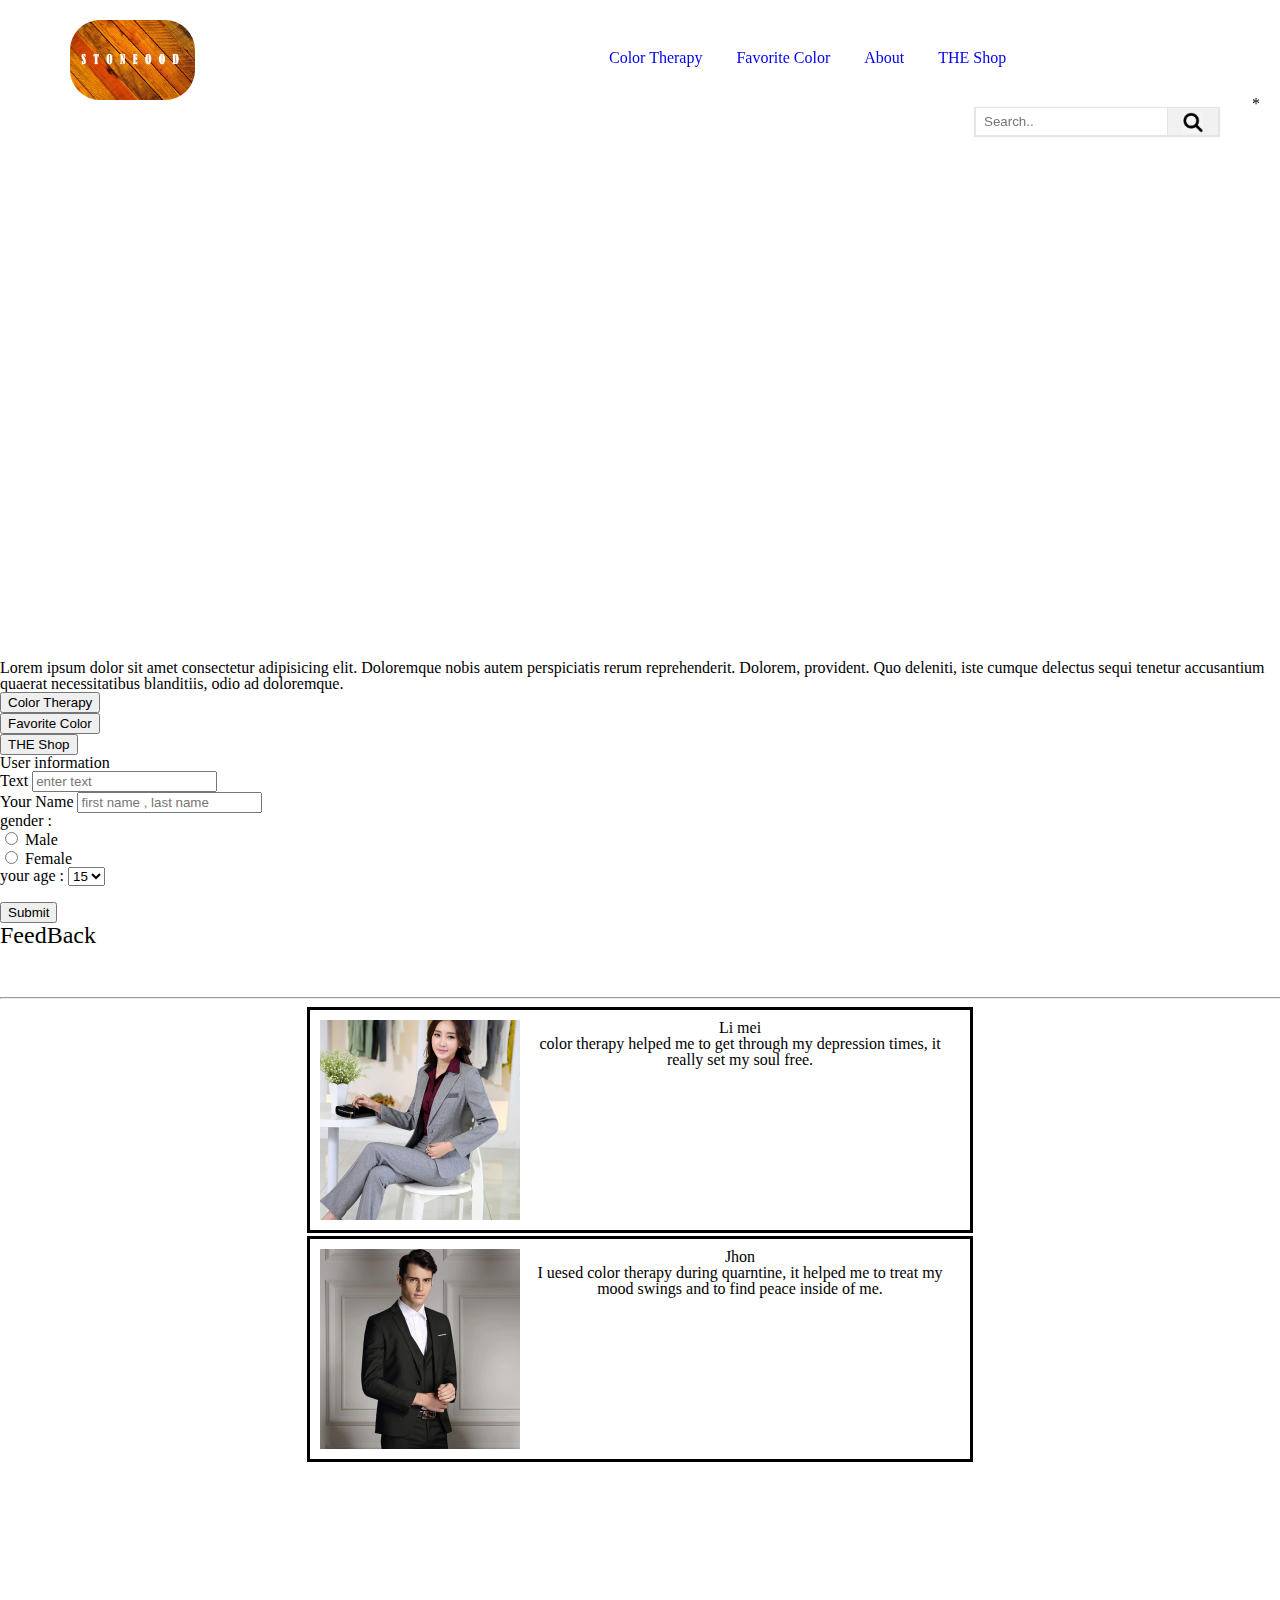
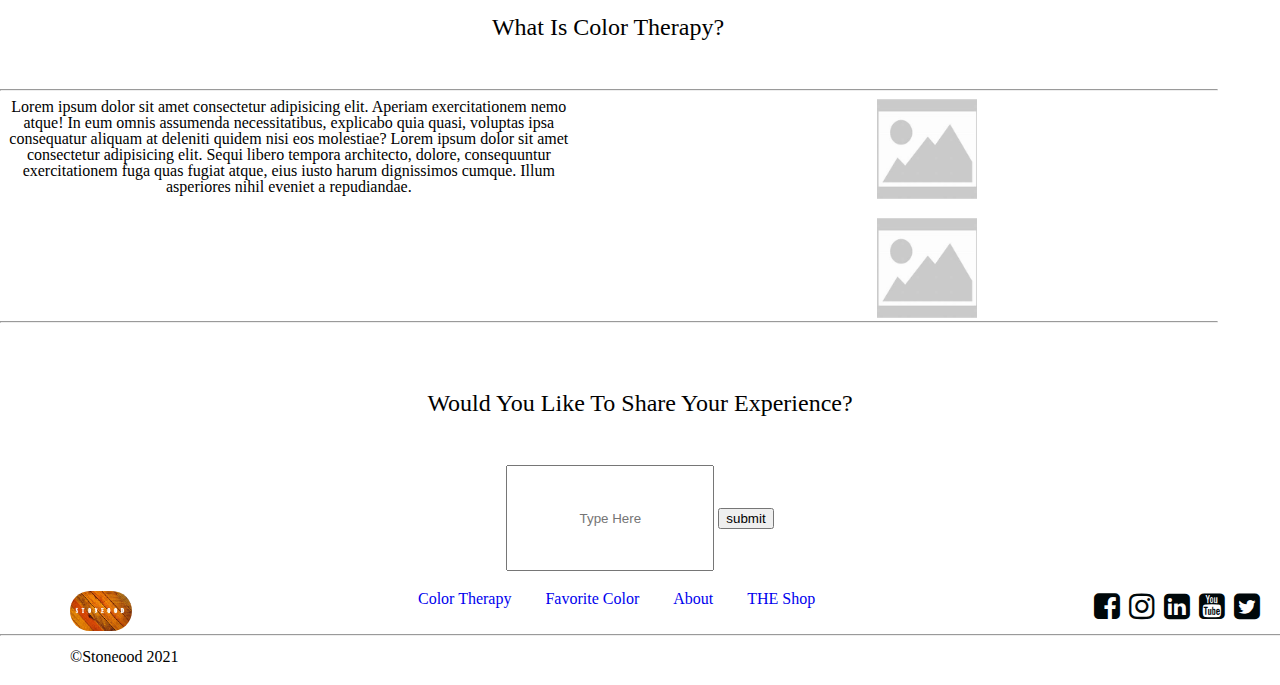
==== index.html @ ab60c081 "added feedback part" ====
<!DOCTYPE html>
<html lang="en">

<head>
<meta charset="UTF-8">
<meta http-equiv="X-UA-Compatible" content="IE=edge">
<meta name="viewport" content="width=device-width, initial-scale=1.0">
<title>Stoneood Home</title>
<link rel="stylesheet" href="./css/reset.css">
<link rel="stylesheet" href="./css/style.css">
<link rel="stylesheet" href="./css/index.css">
<link rel="stylesheet" href="https://cdnjs.cloudflare.com/ajax/libs/font-awesome/4.7.0/css/font-awesome.min.css">
</head>

<body>
<header>
<nav>
    <ul id="logo">
        <li><a href="./index.html"><img src="./img/logo.jpg" alt="logo" width="125" height="80"></a></li>
    </ul>
    <ul id="pages-links">
        <li><a href="./html/color-therapy.html">Color Therapy</a></li>
        <li><a href="./html/fav-color.html">Favorite Color</a></li>
        <li><a href="./html/about-us.html">About </a></li>
        <li><a href="./html/the-shop.html">THE Shop</a></li>
    </ul>
    <ul id="search-language">
        <li id='search-element'><i class="fa search icon"></i>
            <input id="search-text-input" type="text" name="search" placeholder="Search..">
            <div id='button-holder'>
                <img src='./img/searchvector.png' />
            </div>
        </li>
        <li id='language'>*</li>
    </ul>
</nav>
</header>
<main>
<section>
    <div class="banner-area">
        <h2>Primary Tagline for Your Blog</h2>
        <h4>Supporting Statement for the blog's main tagline</h4>
        <div> </div>
    </div>
</section>
<section>
    <p>Lorem ipsum dolor sit amet consectetur adipisicing elit. Doloremque nobis autem perspiciatis rerum
        reprehenderit. Dolorem, provident. Quo deleniti, iste cumque delectus sequi tenetur accusantium quaerat
        necessitatibus blanditiis, odio ad doloremque. </p>
</section>
<section id="your-journey">
    <section class="buttons">
        <form action="./html/color-therapy.html">
            <button type="submit" id="cButton"> Color Therapy</button>
        </form>
        <form action="./html/fav-color.html">
            <button type="submit" id="fButton">Favorite Color</button>
        </form>
        <form action="./html/the-shop.html">
            <button type="submit" id="sButton"> THE Shop</button>
        </form>
    </section>
    <section>
        <form id="myform" class="formy">
            <fieldset>
                <legend>User information </legend>
                <!-- user name -->
                <label for="text"> Text </label>
                <input type="text" id="thetext" name="textForm" placeholder="enter text"><br>

                <label for="Name"> Your Name </label>
                <input type="text" id="fName" name="firsName" placeholder="first name , last name">




                <section id="usergender">

                    <!-- user gender -->
                    <label for="gender">gender : </label> <br>


                    <input type="radio" id="male" name="gender" value="male">
                    <label for="male">Male</label><br>

                    <input type="radio" id="female" name="gender" value="female">
                    <label for="female">Female</label><br>

                </section>


                <section id="userage">
                    <!-- user age -->
                    <label for="age">your age :</label>
                    <select name="age" id="yourage">
                        <option value="15">15</option>
                        <option value="16">16</option>
                        <option value="17">17</option>
                        <option value="18">18</option>
                        <option value="19">19</option>
                        <option value="20">20</option>
                        <option value="21">21</option>
                        <option value="22">22</option>
                        <option value="23">23</option>
                        <option value="24">24</option>
                        <option value="25">25</option>
                        <option value="26">26</option>
                        <option value="27">27</option>
                        <option value="28">28</option>
                        <option value="29">29</option>
                        <option value="30">30</option>
                        <option value="31">31</option>
                        <option value="32">32</option>
                        <option value="33">33</option>
                        <option value="34">34</option>
                        <option value="35">35</option>
                        <option value="36">36</option>
                        <option value="37">37</option>
                        <option value="38">38</option>
                        <option value="39">39</option>
                        <option value="40">40</option>
                        <option value="41">41</option>
                        <option value="42">42</option>
                        <option value="43">43</option>
                        <option value="44">44</option>
                        <option value="45">45</option>
                        <option value="46">46</option>
                        <option value="47">47</option>
                        <option value="48">48</option>
                        <option value="49">49</option>
                        <option value="50">50</option>
                        <option value="51">51</option>
                        <option value="52">52</option>
                        <option value="53">53</option>
                        <option value="54">54</option>
                        <option value="55">55</option>
                        <option value="56">56</option>
                        <option value="57">57</option>
                        <option value="58">58</option>
                        <option value="59">59</option>
                        <option value="60">60</option>
                        <option value="61">61</option>
                        <option value="62">62</option>
                        <option value="63">63</option>
                        <option value="64">64</option>
                        <option value="65">65</option>
                        <option value="66">66</option>
                        <option value="67">67</option>
                        <option value="68">68</option>
                        <option value="69">69</option>
                        <option value="70">70</option>

                    </select>
                    <br><br>
                </section>

                <input type="submit" value="Submit">


            </fieldset>
        </form>
    </section>
</section>
<section id='last'>
<h1>FeedBack</h1>
<hr width="100%">
<section class="feeds">
    <section class="center">
        <img class="img2" src="./img/Fashion.jpg2_.jpg" alt="female" width="200" height="200">
        <h2>Li mei</h2>
        <p>
            color therapy helped me to get through my depression times, it really set my soul free.
        </p>
        <br>
    </section>
    <section class="center">
        <img class="img2"
            src="./img/2017-fashion-navy-blue-wedding-suits-gor-men-plus-size-custom-made-groom-mens-suit-dress.webp"
            alt="male" width="200" height="200">
        <h2>Jhon</h2>
        <p>
            I uesed color therapy during quarntine, it helped me to treat my mood swings and to find peace
            inside of
            me.
        </p>
    </section><br>
</section>
<section id="What-Is-Color-Therapy">
    <h1>What Is Color Therapy?</h1>
    <hr width="100%">
    <section id="text">
        <p>Lorem ipsum dolor sit amet consectetur adipisicing elit. Aperiam exercitationem nemo atque! In eum
            omnis
            assumenda necessitatibus, explicabo quia quasi, voluptas ipsa consequatur aliquam at deleniti quidem
            nisi eos molestiae?
            Lorem ipsum dolor sit amet consectetur adipisicing elit. Sequi libero tempora architecto, dolore,
            consequuntur exercitationem fuga quas fugiat atque, eius iusto harum dignissimos cumque. Illum
            asperiores nihil eveniet a repudiandae.</p>
    </section>

    <section id="photo">
        <div class="left"><img src="./img/OIP.jpg" width="100" height="100"></div><br>
        <div class="right"><img src="./img/OIP.jpg" width="100" height="100"></div>
    </section>
    <hr width="100%">
</section>
<section id="feedback-form">
    <h1>Would You Like To Share Your Experience?</h1>
    <form id="feedback">
        <input type="text" name="text" placeholder="Type Here">
        <input type="submit" name="submit" value="submit">
        
    </form>
</section>



</main>
<footer>
<div>
    <ul id="logo-footer">
        <li><a href="./index.html"><img src="./img/logo.jpg" alt="logo" width="62" height="40"></a></li>
    </ul>
    <ul id="pages-links-footer">
        <li><a href="./html/color-therapy.html">Color Therapy</a></li>
        <li><a href="./html/fav-color.html">Favorite Color</a></li>
        <li><a href="./html/about-us.html">About </a></li>
        <li><a href="./html/the-shop.html">THE Shop</a></li>
    </ul>
    <ul id="social-icons">
        <li><a href="https://fb.com/stoneood"><i class="fa fa-facebook-square"></i></a></li>
        <li><a href="https://www.instagram.com/stoneood"><i class="fa fa-instagram"></i></a></li>
        <li><a href="https://www.linkedin.com/company/stoneood"><i class="fa fa-linkedin-square"></i>
            </a></li>
        <li><a href="https://www.youtube.com/channel/UCM0S-xzhxRwSUyNmWPGtwzw"><i
                    class="fa fa-youtube-square"></i>
            </a>
        </li>
        <li><a href="https://twitter.com/stoneood"><i class="fa fa-twitter-square"></i>
            </a></li>

    </ul>
</div>
<hr width="100%">
<div>
    <ul id="copy-rights">
        <li>&copy;Stoneood 2021</li>
    </ul>
</div>
</section>
</footer>
<script src="./js/app.js"></script>
<script src="./js/index.js"></script>

</body>

</html>
---- css/style.css ----
header {
    position: fixed;
    width: 100%;
    padding-top: 20px;
    padding-bottom: 50px;
}

nav ul {
    display: inline-block;
}

#logo {
    float: left;
    padding-left: 70px;
}

#logo li a img {
    border-radius: 30px;
}

#pages-links {
    padding-top: 30px;
    padding-left: 30%;
}

#pages-links li {
    display: inline-block;
    padding-left: 30px;
}

#pages-links li a {
    text-decoration: none;
}
#search-text-input{
    border-top:thin solid  #e5e5e5;
    border-right:thin solid #e5e5e5;
    border-bottom:0;
    border-left:thin solid  #e5e5e5;
    box-shadow:0px 1px 1px 1px #e5e5e5;
    float:left;
    height:17px;
    margin:.8em 0 0 .5em; 
    outline:0;
    padding:.4em 0 .4em .6em; 
    width:183px; 
   
  }
  
  #button-holder{
    background-color:#f1f1f1;
    border-top:thin solid #e5e5e5;
    box-shadow:1px 1px 1px 1px #e5e5e5;
    cursor:pointer;
    float:left;
    height:27px;
    margin:11px 0 0 0;
    text-align:center;
    width:50px;
   
  }
  
  #button-holder img{
    margin:4px;
    width:20px; 
  }
#search-language {
    padding-top: 30px;
    float: right;
    padding-right: 20px;
}

#search-language li {
    display: inline-block;
    padding-left: 30px;
}

main {
    padding-top: 160px;
}

ul li a i:first-child {
    font-size: 30px; 
    color : rgb(0, 8, 10);
    /* text-shadow: 2px 2px 4px #000000; */
}

footer {
    /* position: fixed; */
    /* height: 90px; */
    /* bottom: 20px; */
    width: 100%;
    padding-top: 20px;
    padding-bottom: 20px;
}

footer div ul {
    display: inline-block;
}

#logo-footer {
    float: left;
    padding-left: 70px;
}

#logo-footer li a img {
    border-radius: 30px;
    /* padding-top: 5px; */
}

#pages-links-footer {
    padding-bottom: 5px;
    padding-left: 20%;
}

#pages-links-footer li {
    display: inline-block;
    padding-left: 30px;
}

#pages-links-footer li a {
    text-decoration: none;
}

#social-icons {
    padding-bottom: 10px;
    float: right;
    padding-right: 20px;
}

#social-icons li {
    display: inline-block;
    padding-left: 5px;
}

#copy-rights {
    float: left;
    padding-left: 70px;
    padding-top: 5px;
    padding-bottom: 20px;
}
---- css/index.css ----
.banner-area {
width: 100%;
height: 500px;
/* position: fixed; */
/* top: 100px; */
position: relative;
background-image: url(https://i.postimg.cc/T3B3WFcv/2.jpg);
-webkit-background-size: cover;
background-size: cover;
background-position: center center;

}
.banner-area h2 {
text-align: center;
padding-top: 8%;
font-size: 70px;
font-family: poppins;
text-transform: uppercase;
color: #fff;
}
.banner-area h4 {
text-align: center;
padding-top: 8%;
font-size: 30px;
font-family: poppins;
text-transform: uppercase;
color: #fff;
}

.banner-area div {
position: absolute;
bottom: 8px;
right: 16px;
text-align: center;
padding-top: 8%;
font-size: 30px;
font-family: poppins;
text-transform: uppercase;
color: #fff;

}
.banner-area div li{
text-decoration: none;
display: inline-block;
}
#last h1{
font-size: x-large;
margin-bottom: 50px;
}
input:first-child{
width: 200px;
height: 100px;
text-align:center;
}
#What-Is-Color-Therapy{
width: 95%;
text-align: center;
padding-bottom: 40px;

}
#text{
float: left;
width: 47.5%;
}
#photo{
width: 47.5%;
float: right;
}
#feedback-form{
padding-top: 20px;
text-align: center;
}
#feedback{
text-align: center;
}
.img2{
float: left;

}
.center {
display: inline-block;
overflow: auto;
margin: auto;
width: 50%;
border: 3px solid black;
padding: 10px;
}
.feeds{
margin-bottom: 150px;
text-align: center;
border: black;
}
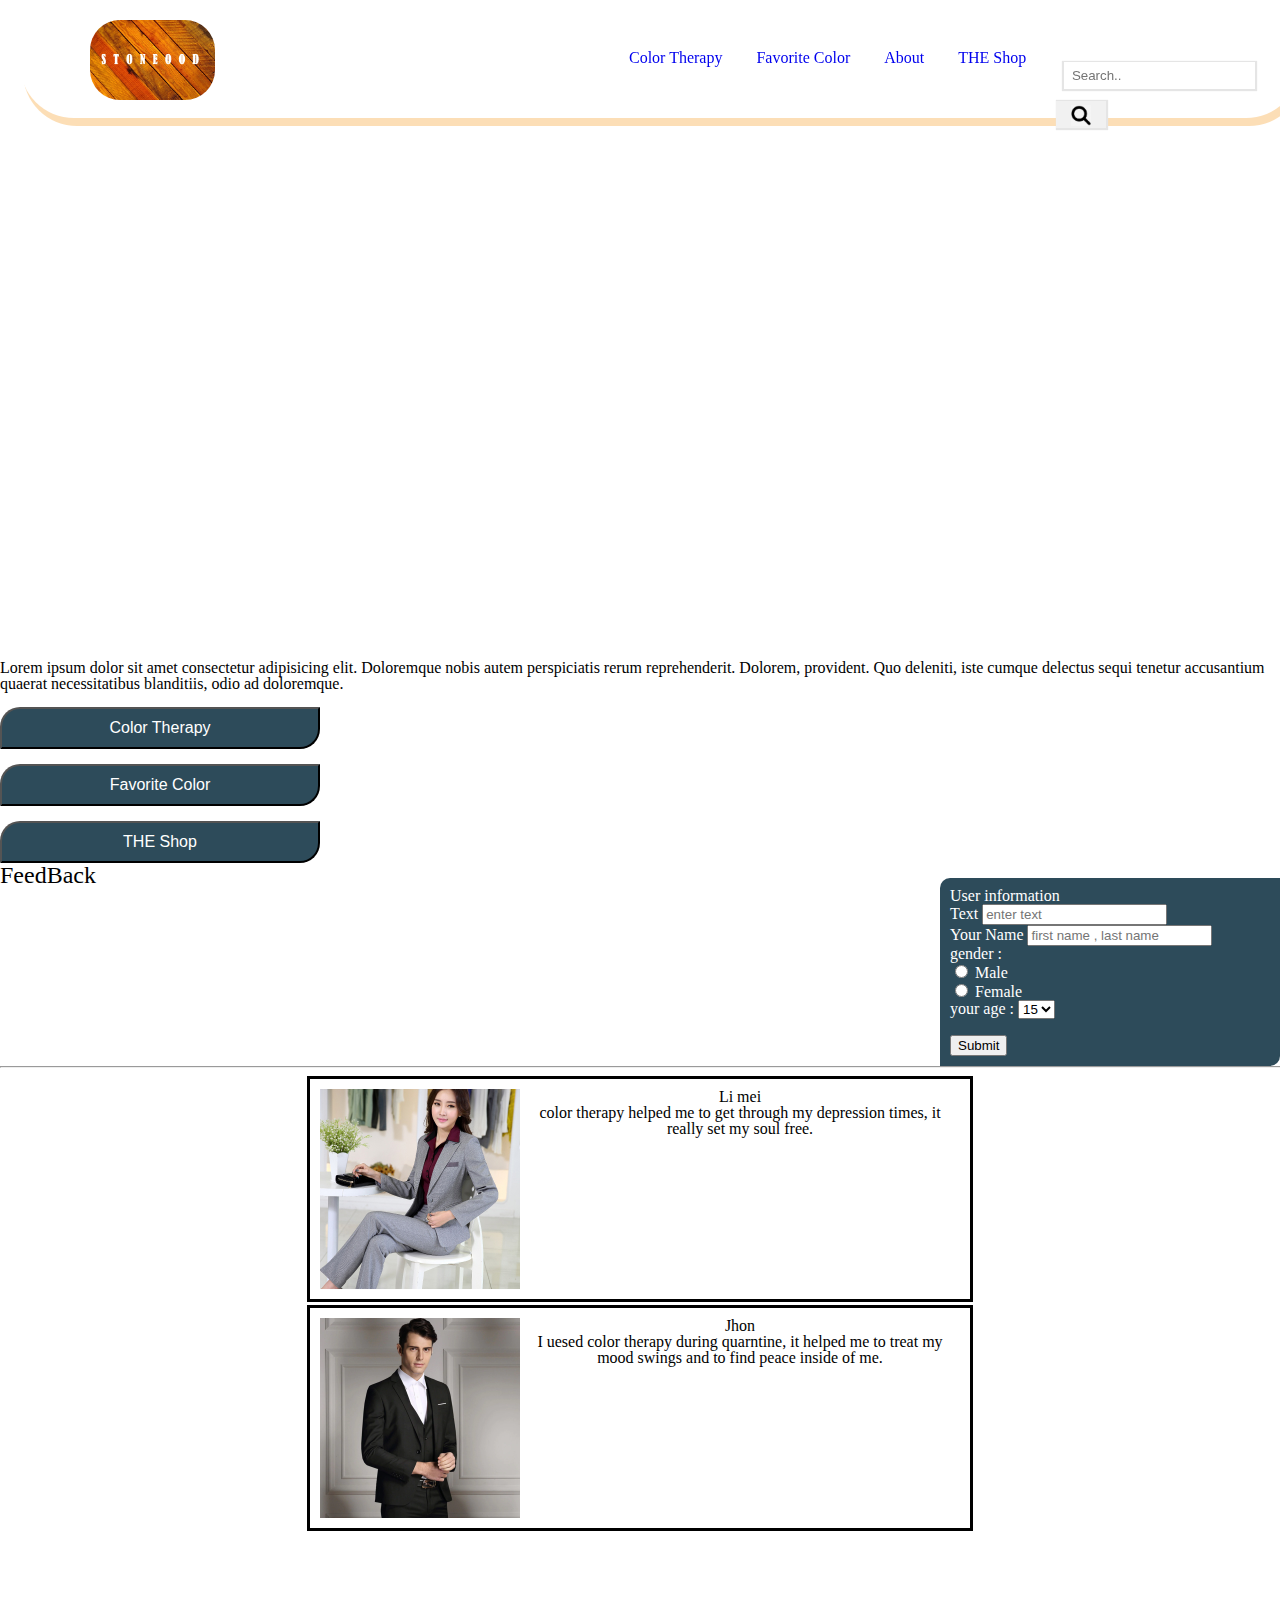
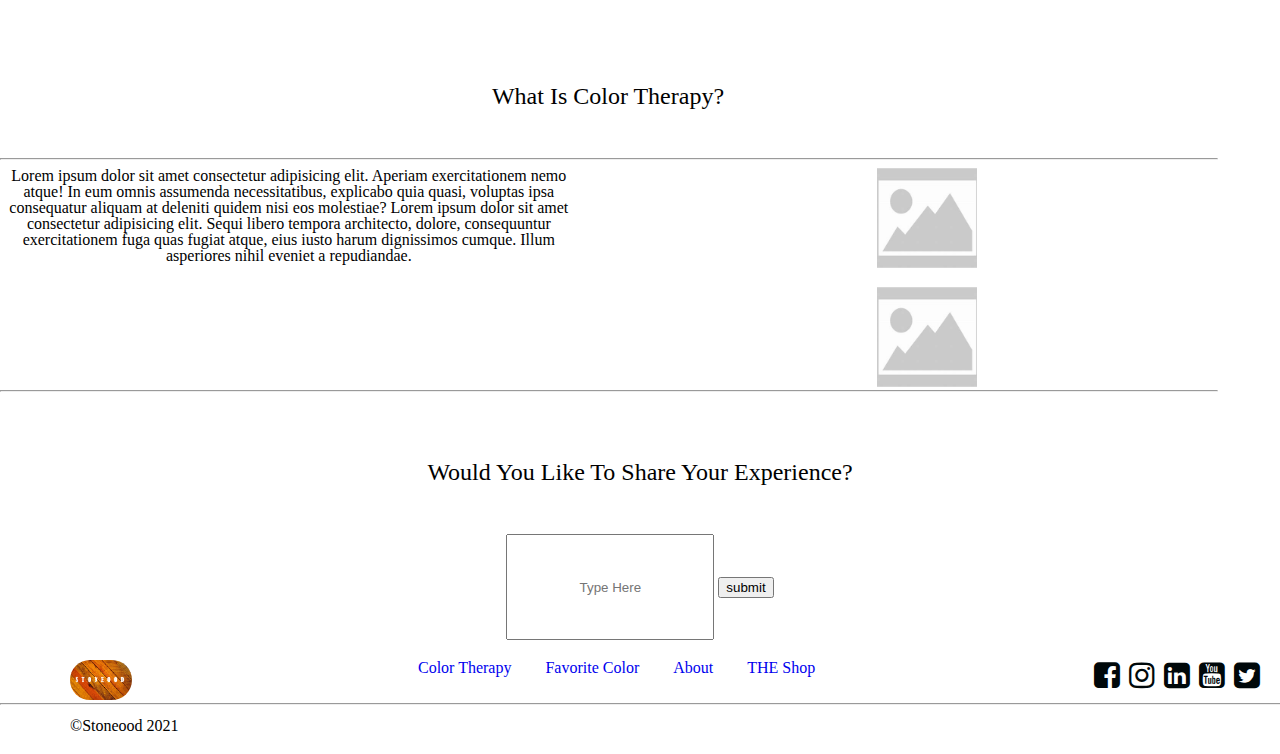
==== commit 5f49fc27: "styling 1" ====
--- a/index.html
+++ b/index.html
@@ -31,7 +31,7 @@
                 <img src='./img/searchvector.png' />
             </div>
         </li>
-        <li id='language'>*</li>
+        <li id='language'></li>
     </ul>
 </nav>
 </header>
--- a/css/style.css
+++ b/css/style.css
@@ -1,8 +1,15 @@
 header {
     position: fixed;
     width: 100%;
-    padding-top: 20px;
-    padding-bottom: 50px;
+    padding-top: 10px;
+    padding-bottom: 15px;
+    background-color: white;
+    margin-top: 10px;
+    margin-left: 20px;
+    margin-right: 20px;
+    border-radius: 70px;
+    z-index: 1000;
+    box-shadow: rgba(248, 176, 81, 0.418)  3px 8px  ;
 }
 
 nav ul {
@@ -67,6 +74,9 @@
     padding-top: 30px;
     float: right;
     padding-right: 20px;
+    z-index: 2000;
+    position: absolute;
+
 }
 
 #search-language li {
--- a/css/index.css
+++ b/css/index.css
@@ -91,3 +91,68 @@
 text-align: center;
 border: black;
 }
+
+
+/* form css */
+
+#header-journey{
+    text-align: center;
+  }
+  button{
+    border-radius: 20px 0px 20px 0px;
+     text-align: center;
+    width: 25%;
+      padding: 10px;
+      font-size: 16px;
+      margin-top:15px;
+   
+     color:white;
+     background-color:#2d4b5a;
+       transition: all 0.5s;
+    cursor: pointer;
+  }
+  
+  .button span {
+    cursor: pointer;
+    display: inline-block;
+    position: relative;
+    transition: 0.5s;
+  }
+  
+  .button span:after {
+    content: '\00bb';
+    position: absolute;
+    opacity: 0;
+    top: 0;
+    right: -20px;
+    transition: 0.5s;
+  }
+  
+  .button:hover span {
+    padding-right: 25px;
+  }
+  
+  .button:hover span:after {
+    opacity: 1;
+    right: 0;
+  }
+  form{
+    border-radius: 15px 0 15px 0;
+    
+  }
+
+  #myform{
+     border-radius:10px 0px 10px 0px;
+    
+     width: 25%;
+         padding: 10px;
+     float: right;
+     font-size: 16px;
+     margin-top:15px;
+      color:white;
+    background-color:#2d4b5a;
+    transition: all 0.5s;
+    cursor: pointer;
+
+  }
+  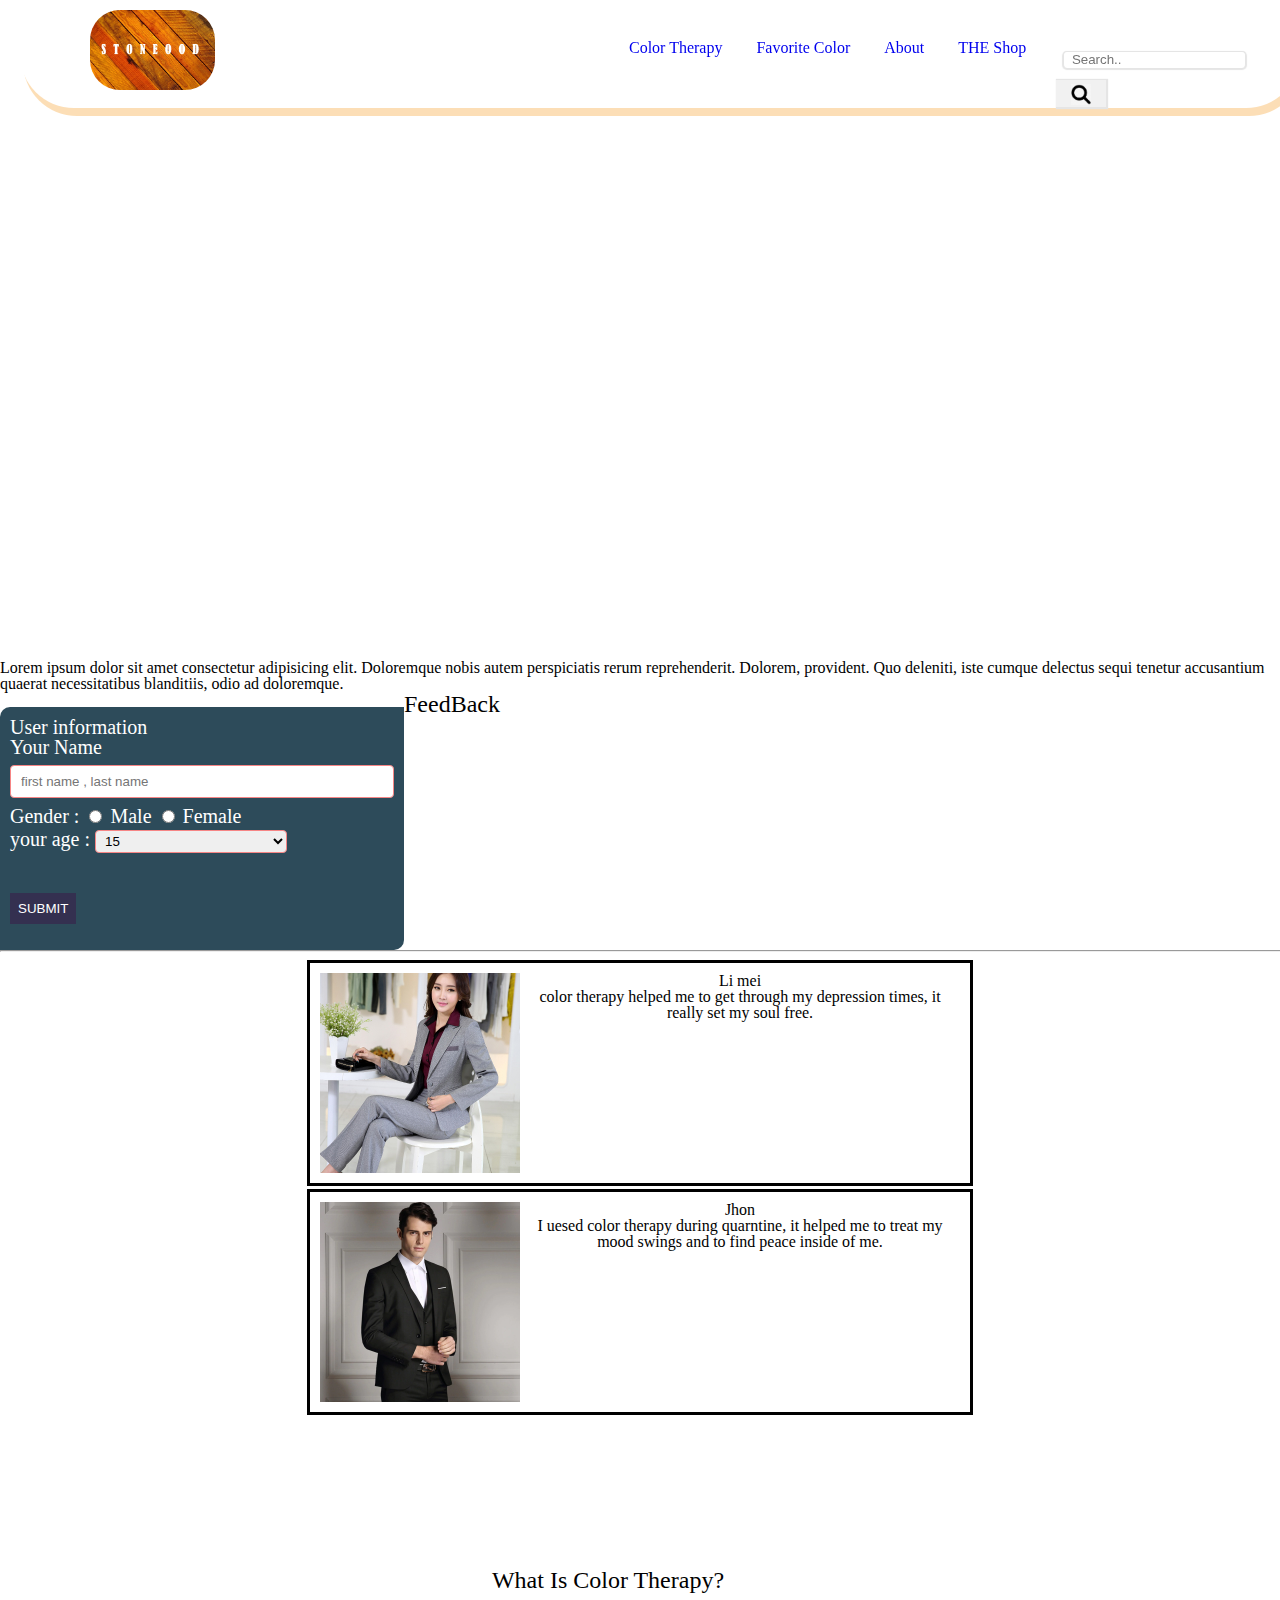
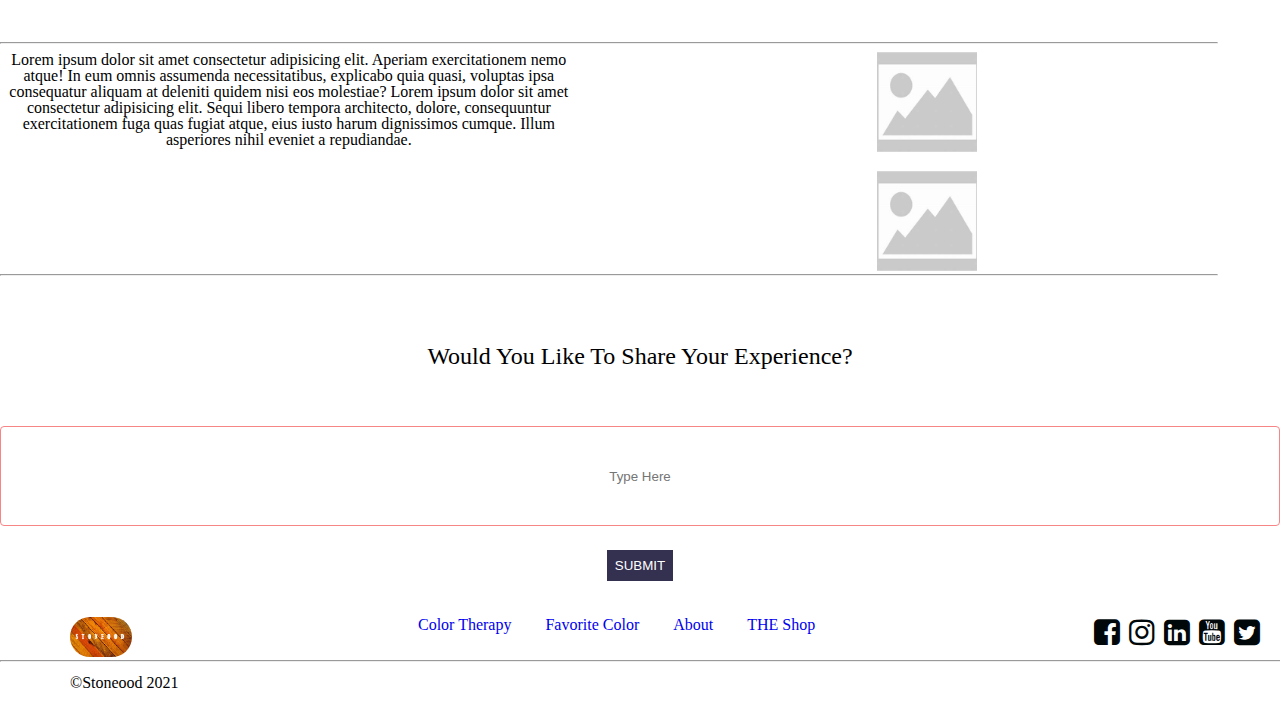
==== commit 6091e1aa: "added img and some style" ====
--- a/index.html
+++ b/index.html
@@ -2,53 +2,53 @@
 <html lang="en">
 
 <head>
-<meta charset="UTF-8">
-<meta http-equiv="X-UA-Compatible" content="IE=edge">
-<meta name="viewport" content="width=device-width, initial-scale=1.0">
-<title>Stoneood Home</title>
-<link rel="stylesheet" href="./css/reset.css">
-<link rel="stylesheet" href="./css/style.css">
-<link rel="stylesheet" href="./css/index.css">
-<link rel="stylesheet" href="https://cdnjs.cloudflare.com/ajax/libs/font-awesome/4.7.0/css/font-awesome.min.css">
+    <meta charset="UTF-8">
+    <meta http-equiv="X-UA-Compatible" content="IE=edge">
+    <meta name="viewport" content="width=device-width, initial-scale=1.0">
+    <title>Stoneood Home</title>
+    <link rel="stylesheet" href="./css/reset.css">
+    <link rel="stylesheet" href="./css/style.css">
+    <link rel="stylesheet" href="./css/index.css">
+    <link rel="stylesheet" href="https://cdnjs.cloudflare.com/ajax/libs/font-awesome/4.7.0/css/font-awesome.min.css">
 </head>
 
 <body>
-<header>
-<nav>
-    <ul id="logo">
-        <li><a href="./index.html"><img src="./img/logo.jpg" alt="logo" width="125" height="80"></a></li>
-    </ul>
-    <ul id="pages-links">
-        <li><a href="./html/color-therapy.html">Color Therapy</a></li>
-        <li><a href="./html/fav-color.html">Favorite Color</a></li>
-        <li><a href="./html/about-us.html">About </a></li>
-        <li><a href="./html/the-shop.html">THE Shop</a></li>
-    </ul>
-    <ul id="search-language">
-        <li id='search-element'><i class="fa search icon"></i>
-            <input id="search-text-input" type="text" name="search" placeholder="Search..">
-            <div id='button-holder'>
-                <img src='./img/searchvector.png' />
+    <header>
+        <nav>
+            <ul id="logo">
+                <li><a href="./index.html"><img src="./img/logo.jpg" alt="logo" width="125" height="80"></a></li>
+            </ul>
+            <ul id="pages-links">
+                <li><a href="./html/color-therapy.html">Color Therapy</a></li>
+                <li><a href="./html/fav-color.html">Favorite Color</a></li>
+                <li><a href="./html/about-us.html">About </a></li>
+                <li><a href="./html/the-shop.html">THE Shop</a></li>
+            </ul>
+            <ul id="search-language">
+                <li id='search-element'><i class="fa search icon"></i>
+                    <input id="search-text-input" type="text" name="search" placeholder="Search..">
+                    <div id='button-holder'>
+                        <img src='./img/searchvector.png' />
+                    </div>
+                </li>
+                <li id='language'></li>
+            </ul>
+        </nav>
+    </header>
+    <main>
+        <section>
+            <div class="banner-area">
+                <h2>Primary Tagline for Your Blog</h2>
+                <h4>Supporting Statement for the blog's main tagline</h4>
+                <div> </div>
             </div>
-        </li>
-        <li id='language'></li>
-    </ul>
-</nav>
-</header>
-<main>
-<section>
-    <div class="banner-area">
-        <h2>Primary Tagline for Your Blog</h2>
-        <h4>Supporting Statement for the blog's main tagline</h4>
-        <div> </div>
-    </div>
-</section>
-<section>
-    <p>Lorem ipsum dolor sit amet consectetur adipisicing elit. Doloremque nobis autem perspiciatis rerum
-        reprehenderit. Dolorem, provident. Quo deleniti, iste cumque delectus sequi tenetur accusantium quaerat
-        necessitatibus blanditiis, odio ad doloremque. </p>
-</section>
-<section id="your-journey">
+        </section>
+        <section>
+            <p>Lorem ipsum dolor sit amet consectetur adipisicing elit. Doloremque nobis autem perspiciatis rerum
+                reprehenderit. Dolorem, provident. Quo deleniti, iste cumque delectus sequi tenetur accusantium quaerat
+                necessitatibus blanditiis, odio ad doloremque. </p>
+        </section>
+        <!-- <section id="your-journey">
     <section class="buttons">
         <form action="./html/color-therapy.html">
             <button type="submit" id="cButton"> Color Therapy</button>
@@ -59,198 +59,202 @@
         <form action="./html/the-shop.html">
             <button type="submit" id="sButton"> THE Shop</button>
         </form>
-    </section>
-    <section>
-        <form id="myform" class="formy">
-            <fieldset>
-                <legend>User information </legend>
-                <!-- user name -->
-                <label for="text"> Text </label>
-                <input type="text" id="thetext" name="textForm" placeholder="enter text"><br>
-
-                <label for="Name"> Your Name </label>
-                <input type="text" id="fName" name="firsName" placeholder="first name , last name">
-
-
-
-
-                <section id="usergender">
-
-                    <!-- user gender -->
-                    <label for="gender">gender : </label> <br>
-
-
-                    <input type="radio" id="male" name="gender" value="male">
-                    <label for="male">Male</label><br>
-
-                    <input type="radio" id="female" name="gender" value="female">
-                    <label for="female">Female</label><br>
-
+    </section> -->
+        <section>
+            <form id="myform" class="formy">
+                <fieldset>
+                    <legend>User information </legend>
+                    <!-- user name -->
+                    <!-- <label for="text"> Text </label> -->
+                    <!-- <input type="text" id="thetext" name="textForm" placeholder="enter text"><br> -->
+
+                    <label for="Name"> Your Name </label>
+                    <input type="text" id="fName" name="firsName" placeholder="first name , last name">
+
+
+
+
+                    <section id="usergender">
+
+                        <!-- user gender -->
+                        <label for="gender">Gender : </label>
+
+
+                        <input type="radio" id="male" name="gender" value="male">
+                        <label for="male">Male</label>
+
+                        <input type="radio" id="female" name="gender" value="female">
+                        <label for="female">Female</label><br>
+
+                    </section>
+
+
+                    <section id="userage">
+                        <!-- user age -->
+                        <label for="age">your age :</label>
+                        <select name="age" id="yourage">
+                            <option value="15">15</option>
+                            <option value="16">16</option>
+                            <option value="17">17</option>
+                            <option value="18">18</option>
+                            <option value="19">19</option>
+                            <option value="20">20</option>
+                            <option value="21">21</option>
+                            <option value="22">22</option>
+                            <option value="23">23</option>
+                            <option value="24">24</option>
+                            <option value="25">25</option>
+                            <option value="26">26</option>
+                            <option value="27">27</option>
+                            <option value="28">28</option>
+                            <option value="29">29</option>
+                            <option value="30">30</option>
+                            <option value="31">31</option>
+                            <option value="32">32</option>
+                            <option value="33">33</option>
+                            <option value="34">34</option>
+                            <option value="35">35</option>
+                            <option value="36">36</option>
+                            <option value="37">37</option>
+                            <option value="38">38</option>
+                            <option value="39">39</option>
+                            <option value="40">40</option>
+                            <option value="41">41</option>
+                            <option value="42">42</option>
+                            <option value="43">43</option>
+                            <option value="44">44</option>
+                            <option value="45">45</option>
+                            <option value="46">46</option>
+                            <option value="47">47</option>
+                            <option value="48">48</option>
+                            <option value="49">49</option>
+                            <option value="50">50</option>
+                            <option value="51">51</option>
+                            <option value="52">52</option>
+                            <option value="53">53</option>
+                            <option value="54">54</option>
+                            <option value="55">55</option>
+                            <option value="56">56</option>
+                            <option value="57">57</option>
+                            <option value="58">58</option>
+                            <option value="59">59</option>
+                            <option value="60">60</option>
+                            <option value="61">61</option>
+                            <option value="62">62</option>
+                            <option value="63">63</option>
+                            <option value="64">64</option>
+                            <option value="65">65</option>
+                            <option value="66">66</option>
+                            <option value="67">67</option>
+                            <option value="68">68</option>
+                            <option value="69">69</option>
+                            <option value="70">70</option>
+
+                        </select>
+                        <br><br>
+                    </section>
+
+                    <input type="submit" value="Submit">
+
+
+                </fieldset>
+            </form>
+        </section>
+
+         </section> 
+        <section id='last'>
+            <h1>FeedBack</h1>
+            <hr width="100%">
+            <section class="feeds">
+                <section class="center">
+                    <img class="img2" src="./img/Fashion.jpg2_.jpg" alt="female" width="200" height="200">
+                    <h2>Li mei</h2>
+                    <p>
+                        color therapy helped me to get through my depression times, it really set my soul free.
+                    </p>
+                    <br>
                 </section>
-
-
-                <section id="userage">
-                    <!-- user age -->
-                    <label for="age">your age :</label>
-                    <select name="age" id="yourage">
-                        <option value="15">15</option>
-                        <option value="16">16</option>
-                        <option value="17">17</option>
-                        <option value="18">18</option>
-                        <option value="19">19</option>
-                        <option value="20">20</option>
-                        <option value="21">21</option>
-                        <option value="22">22</option>
-                        <option value="23">23</option>
-                        <option value="24">24</option>
-                        <option value="25">25</option>
-                        <option value="26">26</option>
-                        <option value="27">27</option>
-                        <option value="28">28</option>
-                        <option value="29">29</option>
-                        <option value="30">30</option>
-                        <option value="31">31</option>
-                        <option value="32">32</option>
-                        <option value="33">33</option>
-                        <option value="34">34</option>
-                        <option value="35">35</option>
-                        <option value="36">36</option>
-                        <option value="37">37</option>
-                        <option value="38">38</option>
-                        <option value="39">39</option>
-                        <option value="40">40</option>
-                        <option value="41">41</option>
-                        <option value="42">42</option>
-                        <option value="43">43</option>
-                        <option value="44">44</option>
-                        <option value="45">45</option>
-                        <option value="46">46</option>
-                        <option value="47">47</option>
-                        <option value="48">48</option>
-                        <option value="49">49</option>
-                        <option value="50">50</option>
-                        <option value="51">51</option>
-                        <option value="52">52</option>
-                        <option value="53">53</option>
-                        <option value="54">54</option>
-                        <option value="55">55</option>
-                        <option value="56">56</option>
-                        <option value="57">57</option>
-                        <option value="58">58</option>
-                        <option value="59">59</option>
-                        <option value="60">60</option>
-                        <option value="61">61</option>
-                        <option value="62">62</option>
-                        <option value="63">63</option>
-                        <option value="64">64</option>
-                        <option value="65">65</option>
-                        <option value="66">66</option>
-                        <option value="67">67</option>
-                        <option value="68">68</option>
-                        <option value="69">69</option>
-                        <option value="70">70</option>
-
-                    </select>
-                    <br><br>
+                <section class="center">
+                    <img class="img2"
+                        src="./img/2017-fashion-navy-blue-wedding-suits-gor-men-plus-size-custom-made-groom-mens-suit-dress.webp"
+                        alt="male" width="200" height="200">
+                    <h2>Jhon</h2>
+                    <p>
+                        I uesed color therapy during quarntine, it helped me to treat my mood swings and to find peace
+                        inside of
+                        me.
+                    </p>
+                </section><br>
+            </section>
+            <section id="What-Is-Color-Therapy">
+                <h1>What Is Color Therapy?</h1>
+                <hr width="100%">
+                <section id="text">
+                    <p>Lorem ipsum dolor sit amet consectetur adipisicing elit. Aperiam exercitationem nemo atque! In
+                        eum
+                        omnis
+                        assumenda necessitatibus, explicabo quia quasi, voluptas ipsa consequatur aliquam at deleniti
+                        quidem
+                        nisi eos molestiae?
+                        Lorem ipsum dolor sit amet consectetur adipisicing elit. Sequi libero tempora architecto,
+                        dolore,
+                        consequuntur exercitationem fuga quas fugiat atque, eius iusto harum dignissimos cumque. Illum
+                        asperiores nihil eveniet a repudiandae.</p>
                 </section>
 
-                <input type="submit" value="Submit">
-
-
-            </fieldset>
-        </form>
-    </section>
-</section>
-<section id='last'>
-<h1>FeedBack</h1>
-<hr width="100%">
-<section class="feeds">
-    <section class="center">
-        <img class="img2" src="./img/Fashion.jpg2_.jpg" alt="female" width="200" height="200">
-        <h2>Li mei</h2>
-        <p>
-            color therapy helped me to get through my depression times, it really set my soul free.
-        </p>
-        <br>
-    </section>
-    <section class="center">
-        <img class="img2"
-            src="./img/2017-fashion-navy-blue-wedding-suits-gor-men-plus-size-custom-made-groom-mens-suit-dress.webp"
-            alt="male" width="200" height="200">
-        <h2>Jhon</h2>
-        <p>
-            I uesed color therapy during quarntine, it helped me to treat my mood swings and to find peace
-            inside of
-            me.
-        </p>
-    </section><br>
-</section>
-<section id="What-Is-Color-Therapy">
-    <h1>What Is Color Therapy?</h1>
-    <hr width="100%">
-    <section id="text">
-        <p>Lorem ipsum dolor sit amet consectetur adipisicing elit. Aperiam exercitationem nemo atque! In eum
-            omnis
-            assumenda necessitatibus, explicabo quia quasi, voluptas ipsa consequatur aliquam at deleniti quidem
-            nisi eos molestiae?
-            Lorem ipsum dolor sit amet consectetur adipisicing elit. Sequi libero tempora architecto, dolore,
-            consequuntur exercitationem fuga quas fugiat atque, eius iusto harum dignissimos cumque. Illum
-            asperiores nihil eveniet a repudiandae.</p>
-    </section>
-
-    <section id="photo">
-        <div class="left"><img src="./img/OIP.jpg" width="100" height="100"></div><br>
-        <div class="right"><img src="./img/OIP.jpg" width="100" height="100"></div>
-    </section>
-    <hr width="100%">
-</section>
-<section id="feedback-form">
-    <h1>Would You Like To Share Your Experience?</h1>
-    <form id="feedback">
-        <input type="text" name="text" placeholder="Type Here">
-        <input type="submit" name="submit" value="submit">
-        
-    </form>
-</section>
-
-
-
-</main>
-<footer>
-<div>
-    <ul id="logo-footer">
-        <li><a href="./index.html"><img src="./img/logo.jpg" alt="logo" width="62" height="40"></a></li>
-    </ul>
-    <ul id="pages-links-footer">
-        <li><a href="./html/color-therapy.html">Color Therapy</a></li>
-        <li><a href="./html/fav-color.html">Favorite Color</a></li>
-        <li><a href="./html/about-us.html">About </a></li>
-        <li><a href="./html/the-shop.html">THE Shop</a></li>
-    </ul>
-    <ul id="social-icons">
-        <li><a href="https://fb.com/stoneood"><i class="fa fa-facebook-square"></i></a></li>
-        <li><a href="https://www.instagram.com/stoneood"><i class="fa fa-instagram"></i></a></li>
-        <li><a href="https://www.linkedin.com/company/stoneood"><i class="fa fa-linkedin-square"></i>
-            </a></li>
-        <li><a href="https://www.youtube.com/channel/UCM0S-xzhxRwSUyNmWPGtwzw"><i
-                    class="fa fa-youtube-square"></i>
-            </a>
-        </li>
-        <li><a href="https://twitter.com/stoneood"><i class="fa fa-twitter-square"></i>
-            </a></li>
-
-    </ul>
-</div>
-<hr width="100%">
-<div>
-    <ul id="copy-rights">
-        <li>&copy;Stoneood 2021</li>
-    </ul>
-</div>
-</section>
-</footer>
-<script src="./js/app.js"></script>
-<script src="./js/index.js"></script>
+                <section id="photo">
+                    <div class="left"><img src="./img/OIP.jpg" width="100" height="100"></div><br>
+                    <div class="right"><img src="./img/OIP.jpg" width="100" height="100"></div>
+                </section>
+                <hr width="100%">
+            </section>
+            <section id="feedback-form">
+                <h1>Would You Like To Share Your Experience?</h1>
+                <form id="feedback">
+                    <input type="text" name="text" placeholder="Type Here">
+                    <input type="submit" name="submit" value="submit">
+
+                </form>
+            </section>
+
+
+
+    </main>
+    <footer>
+        <div>
+            <ul id="logo-footer">
+                <li><a href="./index.html"><img src="./img/logo.jpg" alt="logo" width="62" height="40"></a></li>
+            </ul>
+            <ul id="pages-links-footer">
+                <li><a href="./html/color-therapy.html">Color Therapy</a></li>
+                <li><a href="./html/fav-color.html">Favorite Color</a></li>
+                <li><a href="./html/about-us.html">About </a></li>
+                <li><a href="./html/the-shop.html">THE Shop</a></li>
+            </ul>
+            <ul id="social-icons">
+                <li><a href="https://fb.com/stoneood"><i class="fa fa-facebook-square"></i></a></li>
+                <li><a href="https://www.instagram.com/stoneood"><i class="fa fa-instagram"></i></a></li>
+                <li><a href="https://www.linkedin.com/company/stoneood"><i class="fa fa-linkedin-square"></i>
+                    </a></li>
+                <li><a href="https://www.youtube.com/channel/UCM0S-xzhxRwSUyNmWPGtwzw"><i
+                            class="fa fa-youtube-square"></i>
+                    </a>
+                </li>
+                <li><a href="https://twitter.com/stoneood"><i class="fa fa-twitter-square"></i>
+                    </a></li>
+
+            </ul>
+        </div>
+        <hr width="100%">
+        <div>
+            <ul id="copy-rights">
+                <li>&copy;Stoneood 2021</li>
+            </ul>
+        </div>
+        </section>
+    </footer>
+    <script src="./js/app.js"></script>
+    <script src="./js/index.js"></script>
 
 </body>
 
--- a/css/style.css
+++ b/css/style.css
@@ -4,7 +4,7 @@
     padding-top: 10px;
     padding-bottom: 15px;
     background-color: white;
-    margin-top: 10px;
+    /* margin-top: 10px; */
     margin-left: 20px;
     margin-right: 20px;
     border-radius: 70px;
@@ -147,4 +147,4 @@
     padding-left: 70px;
     padding-top: 5px;
     padding-bottom: 20px;
-}+}
--- a/css/index.css
+++ b/css/index.css
@@ -136,23 +136,65 @@
     opacity: 1;
     right: 0;
   }
-  form{
+   form{
     border-radius: 15px 0 15px 0;
     
   }
 
   #myform{
-     border-radius:10px 0px 10px 0px;
-    
-     width: 25%;
-         padding: 10px;
-     float: right;
-     font-size: 16px;
-     margin-top:15px;
-      color:white;
-    background-color:#2d4b5a;
-    transition: all 0.5s;
-    cursor: pointer;
-
-  }
-  +    border-radius:10px 0px 10px 0px;
+    width: 40%;
+    margin: 0;
+    width: 30%;
+    padding: 10px;
+    float: left;
+    font-size: 20px;
+    margin-top:15px;
+ 
+   color:white;
+   background-color:#2d4b5a;
+   transition: all 0.5s;
+   background-clip: padding-box;
+ }
+
+ input[type=text]{
+   width: 100%;
+   padding: 8px 10px;
+   margin: 8px 0;
+   display: inline-block;
+   border: 1px solid #f68585;
+   border-radius: 4px;
+   box-sizing: border-box;
+ }
+
+ select {
+   width: 50%;
+   padding: 2px 5px;
+   margin: 4px 0;
+   display: inline-block;
+   border: 1px solid #f68585;
+   border-radius: 4px;
+   box-sizing: border-box;
+ }
+
+
+ input[type=submit]{
+   border:0;
+   background:#343050;
+   padding:.5rem;
+   color:white;
+   margin:1rem 0;
+   width:auto;
+   text-transform:uppercase;
+   cursor:pointer;
+   /* transition:.3s
+   
+   background ease;
+   &:hover{
+     background:#3498DB;
+   } */
+ }
+
+ input[type=submit]:hover{
+
+ }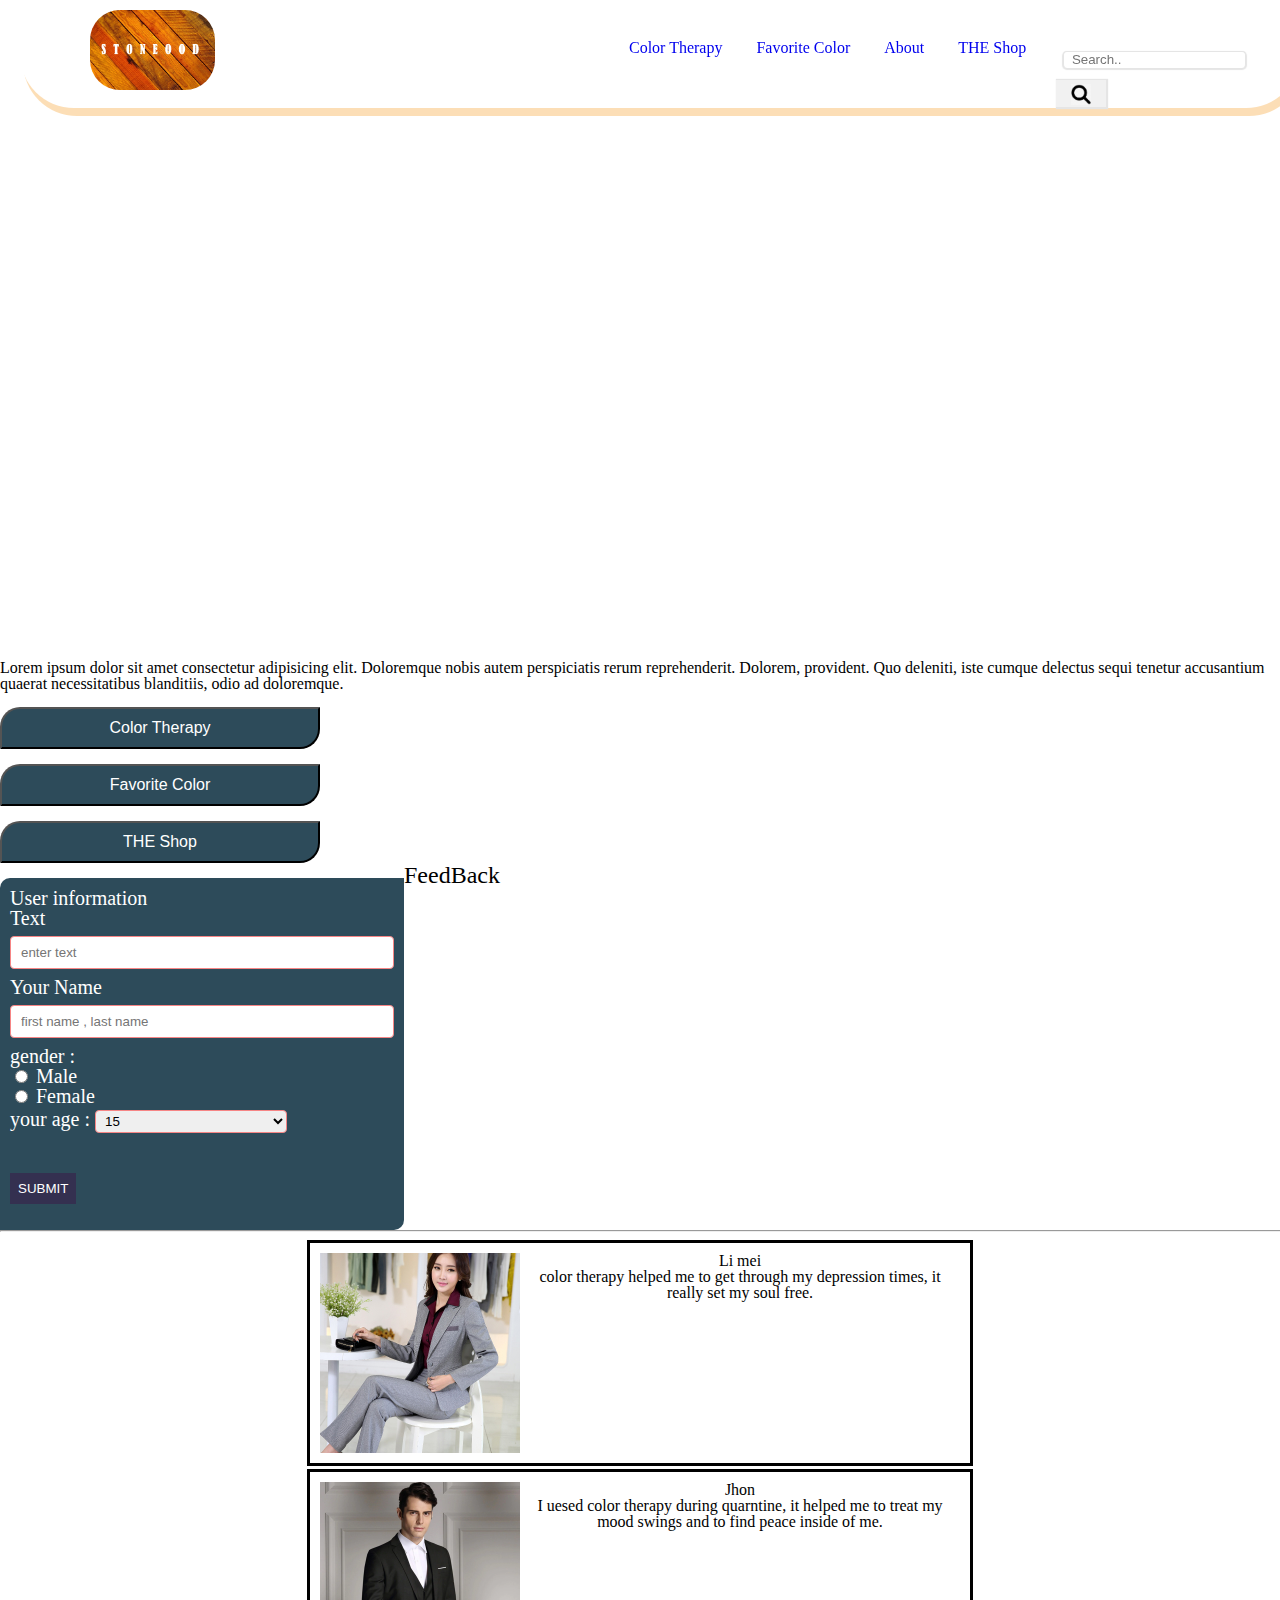
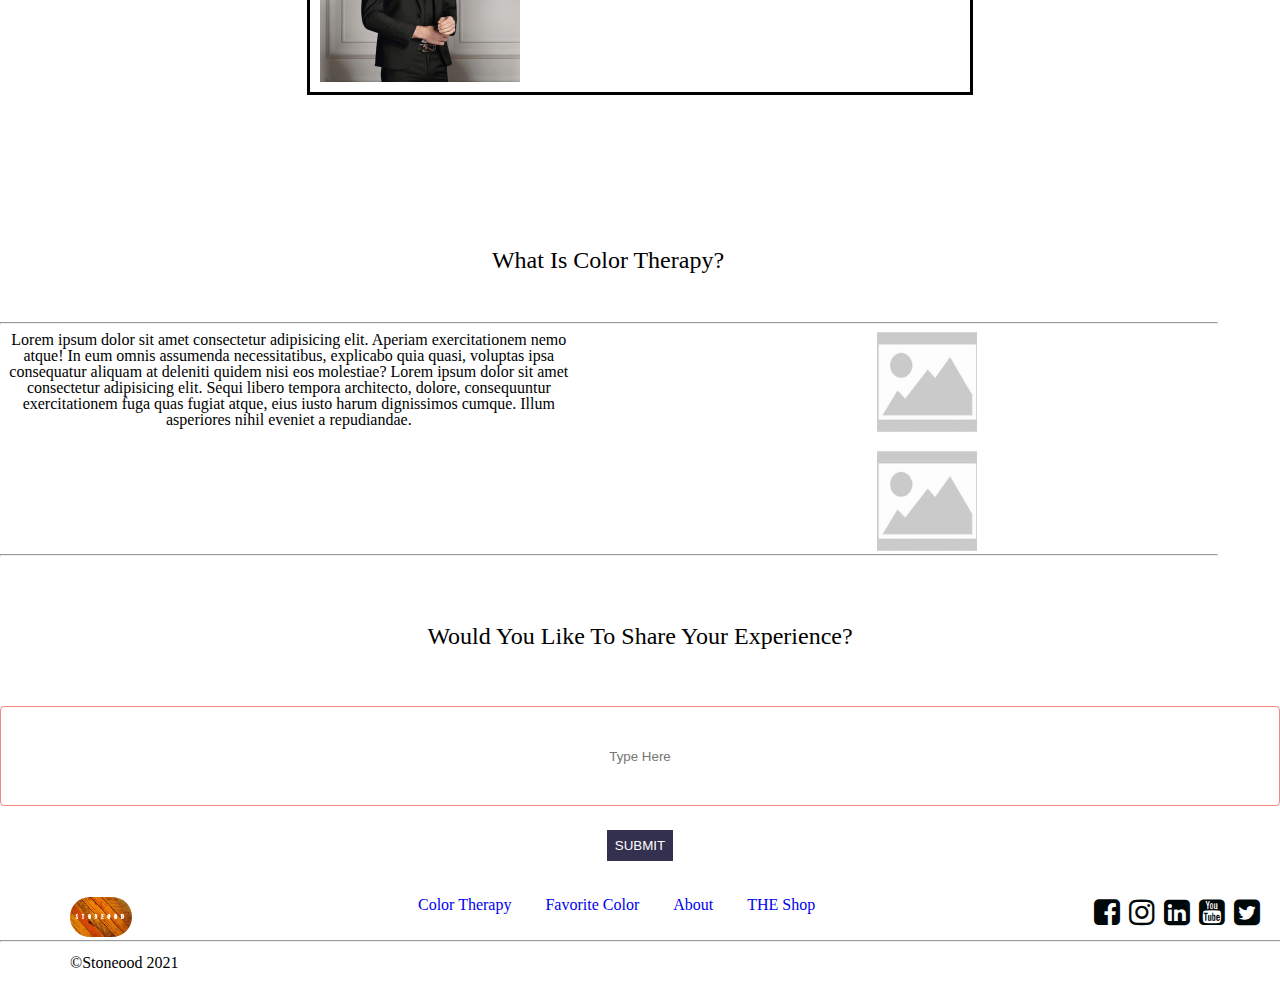
==== commit 63ddb6fa: "Merge branch 'main' into grid-photos" ====
--- a/index.html
+++ b/index.html
@@ -2,53 +2,53 @@
 <html lang="en">
 
 <head>
-    <meta charset="UTF-8">
-    <meta http-equiv="X-UA-Compatible" content="IE=edge">
-    <meta name="viewport" content="width=device-width, initial-scale=1.0">
-    <title>Stoneood Home</title>
-    <link rel="stylesheet" href="./css/reset.css">
-    <link rel="stylesheet" href="./css/style.css">
-    <link rel="stylesheet" href="./css/index.css">
-    <link rel="stylesheet" href="https://cdnjs.cloudflare.com/ajax/libs/font-awesome/4.7.0/css/font-awesome.min.css">
+<meta charset="UTF-8">
+<meta http-equiv="X-UA-Compatible" content="IE=edge">
+<meta name="viewport" content="width=device-width, initial-scale=1.0">
+<title>Stoneood Home</title>
+<link rel="stylesheet" href="./css/reset.css">
+<link rel="stylesheet" href="./css/style.css">
+<link rel="stylesheet" href="./css/index.css">
+<link rel="stylesheet" href="https://cdnjs.cloudflare.com/ajax/libs/font-awesome/4.7.0/css/font-awesome.min.css">
 </head>
 
 <body>
-    <header>
-        <nav>
-            <ul id="logo">
-                <li><a href="./index.html"><img src="./img/logo.jpg" alt="logo" width="125" height="80"></a></li>
-            </ul>
-            <ul id="pages-links">
-                <li><a href="./html/color-therapy.html">Color Therapy</a></li>
-                <li><a href="./html/fav-color.html">Favorite Color</a></li>
-                <li><a href="./html/about-us.html">About </a></li>
-                <li><a href="./html/the-shop.html">THE Shop</a></li>
-            </ul>
-            <ul id="search-language">
-                <li id='search-element'><i class="fa search icon"></i>
-                    <input id="search-text-input" type="text" name="search" placeholder="Search..">
-                    <div id='button-holder'>
-                        <img src='./img/searchvector.png' />
-                    </div>
-                </li>
-                <li id='language'></li>
-            </ul>
-        </nav>
-    </header>
-    <main>
-        <section>
-            <div class="banner-area">
-                <h2>Primary Tagline for Your Blog</h2>
-                <h4>Supporting Statement for the blog's main tagline</h4>
-                <div> </div>
+<header>
+<nav>
+    <ul id="logo">
+        <li><a href="./index.html"><img src="./img/logo.jpg" alt="logo" width="125" height="80"></a></li>
+    </ul>
+    <ul id="pages-links">
+        <li><a href="./html/color-therapy.html">Color Therapy</a></li>
+        <li><a href="./html/fav-color.html">Favorite Color</a></li>
+        <li><a href="./html/about-us.html">About </a></li>
+        <li><a href="./html/the-shop.html">THE Shop</a></li>
+    </ul>
+    <ul id="search-language">
+        <li id='search-element'><i class="fa search icon"></i>
+            <input id="search-text-input" type="text" name="search" placeholder="Search..">
+            <div id='button-holder'>
+                <img src='./img/searchvector.png' />
             </div>
-        </section>
-        <section>
-            <p>Lorem ipsum dolor sit amet consectetur adipisicing elit. Doloremque nobis autem perspiciatis rerum
-                reprehenderit. Dolorem, provident. Quo deleniti, iste cumque delectus sequi tenetur accusantium quaerat
-                necessitatibus blanditiis, odio ad doloremque. </p>
-        </section>
-        <!-- <section id="your-journey">
+        </li>
+        <li id='language'></li>
+    </ul>
+</nav>
+</header>
+<main>
+<section>
+    <div class="banner-area">
+        <h2>Primary Tagline for Your Blog</h2>
+        <h4>Supporting Statement for the blog's main tagline</h4>
+        <div> </div>
+    </div>
+</section>
+<section>
+    <p>Lorem ipsum dolor sit amet consectetur adipisicing elit. Doloremque nobis autem perspiciatis rerum
+        reprehenderit. Dolorem, provident. Quo deleniti, iste cumque delectus sequi tenetur accusantium quaerat
+        necessitatibus blanditiis, odio ad doloremque. </p>
+</section>
+<section id="your-journey">
     <section class="buttons">
         <form action="./html/color-therapy.html">
             <button type="submit" id="cButton"> Color Therapy</button>
@@ -59,202 +59,198 @@
         <form action="./html/the-shop.html">
             <button type="submit" id="sButton"> THE Shop</button>
         </form>
-    </section> -->
-        <section>
-            <form id="myform" class="formy">
-                <fieldset>
-                    <legend>User information </legend>
-                    <!-- user name -->
-                    <!-- <label for="text"> Text </label> -->
-                    <!-- <input type="text" id="thetext" name="textForm" placeholder="enter text"><br> -->
-
-                    <label for="Name"> Your Name </label>
-                    <input type="text" id="fName" name="firsName" placeholder="first name , last name">
-
-
-
-
-                    <section id="usergender">
-
-                        <!-- user gender -->
-                        <label for="gender">Gender : </label>
-
-
-                        <input type="radio" id="male" name="gender" value="male">
-                        <label for="male">Male</label>
-
-                        <input type="radio" id="female" name="gender" value="female">
-                        <label for="female">Female</label><br>
-
-                    </section>
-
-
-                    <section id="userage">
-                        <!-- user age -->
-                        <label for="age">your age :</label>
-                        <select name="age" id="yourage">
-                            <option value="15">15</option>
-                            <option value="16">16</option>
-                            <option value="17">17</option>
-                            <option value="18">18</option>
-                            <option value="19">19</option>
-                            <option value="20">20</option>
-                            <option value="21">21</option>
-                            <option value="22">22</option>
-                            <option value="23">23</option>
-                            <option value="24">24</option>
-                            <option value="25">25</option>
-                            <option value="26">26</option>
-                            <option value="27">27</option>
-                            <option value="28">28</option>
-                            <option value="29">29</option>
-                            <option value="30">30</option>
-                            <option value="31">31</option>
-                            <option value="32">32</option>
-                            <option value="33">33</option>
-                            <option value="34">34</option>
-                            <option value="35">35</option>
-                            <option value="36">36</option>
-                            <option value="37">37</option>
-                            <option value="38">38</option>
-                            <option value="39">39</option>
-                            <option value="40">40</option>
-                            <option value="41">41</option>
-                            <option value="42">42</option>
-                            <option value="43">43</option>
-                            <option value="44">44</option>
-                            <option value="45">45</option>
-                            <option value="46">46</option>
-                            <option value="47">47</option>
-                            <option value="48">48</option>
-                            <option value="49">49</option>
-                            <option value="50">50</option>
-                            <option value="51">51</option>
-                            <option value="52">52</option>
-                            <option value="53">53</option>
-                            <option value="54">54</option>
-                            <option value="55">55</option>
-                            <option value="56">56</option>
-                            <option value="57">57</option>
-                            <option value="58">58</option>
-                            <option value="59">59</option>
-                            <option value="60">60</option>
-                            <option value="61">61</option>
-                            <option value="62">62</option>
-                            <option value="63">63</option>
-                            <option value="64">64</option>
-                            <option value="65">65</option>
-                            <option value="66">66</option>
-                            <option value="67">67</option>
-                            <option value="68">68</option>
-                            <option value="69">69</option>
-                            <option value="70">70</option>
-
-                        </select>
-                        <br><br>
-                    </section>
-
-                    <input type="submit" value="Submit">
-
-
-                </fieldset>
-            </form>
-        </section>
-
-         </section> 
-        <section id='last'>
-            <h1>FeedBack</h1>
-            <hr width="100%">
-            <section class="feeds">
-                <section class="center">
-                    <img class="img2" src="./img/Fashion.jpg2_.jpg" alt="female" width="200" height="200">
-                    <h2>Li mei</h2>
-                    <p>
-                        color therapy helped me to get through my depression times, it really set my soul free.
-                    </p>
-                    <br>
+    </section>
+    <section>
+        <form id="myform" class="formy">
+            <fieldset>
+                <legend>User information </legend>
+                <!-- user name -->
+                <label for="text"> Text </label>
+                <input type="text" id="thetext" name="textForm" placeholder="enter text"><br>
+
+                <label for="Name"> Your Name </label>
+                <input type="text" id="fName" name="firsName" placeholder="first name , last name">
+
+
+
+
+                <section id="usergender">
+
+                    <!-- user gender -->
+                    <label for="gender">gender : </label> <br>
+
+
+                    <input type="radio" id="male" name="gender" value="male">
+                    <label for="male">Male</label><br>
+
+                    <input type="radio" id="female" name="gender" value="female">
+                    <label for="female">Female</label><br>
+
                 </section>
-                <section class="center">
-                    <img class="img2"
-                        src="./img/2017-fashion-navy-blue-wedding-suits-gor-men-plus-size-custom-made-groom-mens-suit-dress.webp"
-                        alt="male" width="200" height="200">
-                    <h2>Jhon</h2>
-                    <p>
-                        I uesed color therapy during quarntine, it helped me to treat my mood swings and to find peace
-                        inside of
-                        me.
-                    </p>
-                </section><br>
-            </section>
-            <section id="What-Is-Color-Therapy">
-                <h1>What Is Color Therapy?</h1>
-                <hr width="100%">
-                <section id="text">
-                    <p>Lorem ipsum dolor sit amet consectetur adipisicing elit. Aperiam exercitationem nemo atque! In
-                        eum
-                        omnis
-                        assumenda necessitatibus, explicabo quia quasi, voluptas ipsa consequatur aliquam at deleniti
-                        quidem
-                        nisi eos molestiae?
-                        Lorem ipsum dolor sit amet consectetur adipisicing elit. Sequi libero tempora architecto,
-                        dolore,
-                        consequuntur exercitationem fuga quas fugiat atque, eius iusto harum dignissimos cumque. Illum
-                        asperiores nihil eveniet a repudiandae.</p>
+
+
+                <section id="userage">
+                    <!-- user age -->
+                    <label for="age">your age :</label>
+                    <select name="age" id="yourage">
+                        <option value="15">15</option>
+                        <option value="16">16</option>
+                        <option value="17">17</option>
+                        <option value="18">18</option>
+                        <option value="19">19</option>
+                        <option value="20">20</option>
+                        <option value="21">21</option>
+                        <option value="22">22</option>
+                        <option value="23">23</option>
+                        <option value="24">24</option>
+                        <option value="25">25</option>
+                        <option value="26">26</option>
+                        <option value="27">27</option>
+                        <option value="28">28</option>
+                        <option value="29">29</option>
+                        <option value="30">30</option>
+                        <option value="31">31</option>
+                        <option value="32">32</option>
+                        <option value="33">33</option>
+                        <option value="34">34</option>
+                        <option value="35">35</option>
+                        <option value="36">36</option>
+                        <option value="37">37</option>
+                        <option value="38">38</option>
+                        <option value="39">39</option>
+                        <option value="40">40</option>
+                        <option value="41">41</option>
+                        <option value="42">42</option>
+                        <option value="43">43</option>
+                        <option value="44">44</option>
+                        <option value="45">45</option>
+                        <option value="46">46</option>
+                        <option value="47">47</option>
+                        <option value="48">48</option>
+                        <option value="49">49</option>
+                        <option value="50">50</option>
+                        <option value="51">51</option>
+                        <option value="52">52</option>
+                        <option value="53">53</option>
+                        <option value="54">54</option>
+                        <option value="55">55</option>
+                        <option value="56">56</option>
+                        <option value="57">57</option>
+                        <option value="58">58</option>
+                        <option value="59">59</option>
+                        <option value="60">60</option>
+                        <option value="61">61</option>
+                        <option value="62">62</option>
+                        <option value="63">63</option>
+                        <option value="64">64</option>
+                        <option value="65">65</option>
+                        <option value="66">66</option>
+                        <option value="67">67</option>
+                        <option value="68">68</option>
+                        <option value="69">69</option>
+                        <option value="70">70</option>
+
+                    </select>
+                    <br><br>
                 </section>
 
-                <section id="photo">
-                    <div class="left"><img src="./img/OIP.jpg" width="100" height="100"></div><br>
-                    <div class="right"><img src="./img/OIP.jpg" width="100" height="100"></div>
-                </section>
-                <hr width="100%">
-            </section>
-            <section id="feedback-form">
-                <h1>Would You Like To Share Your Experience?</h1>
-                <form id="feedback">
-                    <input type="text" name="text" placeholder="Type Here">
-                    <input type="submit" name="submit" value="submit">
-
-                </form>
-            </section>
-
-
-
-    </main>
-    <footer>
-        <div>
-            <ul id="logo-footer">
-                <li><a href="./index.html"><img src="./img/logo.jpg" alt="logo" width="62" height="40"></a></li>
-            </ul>
-            <ul id="pages-links-footer">
-                <li><a href="./html/color-therapy.html">Color Therapy</a></li>
-                <li><a href="./html/fav-color.html">Favorite Color</a></li>
-                <li><a href="./html/about-us.html">About </a></li>
-                <li><a href="./html/the-shop.html">THE Shop</a></li>
-            </ul>
-            <ul id="social-icons">
-                <li><a href="https://fb.com/stoneood"><i class="fa fa-facebook-square"></i></a></li>
-                <li><a href="https://www.instagram.com/stoneood"><i class="fa fa-instagram"></i></a></li>
-                <li><a href="https://www.linkedin.com/company/stoneood"><i class="fa fa-linkedin-square"></i>
-                    </a></li>
-                <li><a href="https://www.youtube.com/channel/UCM0S-xzhxRwSUyNmWPGtwzw"><i
-                            class="fa fa-youtube-square"></i>
-                    </a>
-                </li>
-                <li><a href="https://twitter.com/stoneood"><i class="fa fa-twitter-square"></i>
-                    </a></li>
-
-            </ul>
-        </div>
-        <hr width="100%">
-        <div>
-            <ul id="copy-rights">
-                <li>&copy;Stoneood 2021</li>
-            </ul>
-        </div>
-        </section>
-    </footer>
-    <script src="./js/app.js"></script>
-    <script src="./js/index.js"></script>
+                <input type="submit" value="Submit">
+
+
+            </fieldset>
+        </form>
+    </section>
+</section>
+<section id='last'>
+<h1>FeedBack</h1>
+<hr width="100%">
+<section class="feeds">
+    <section class="center">
+        <img class="img2" src="./img/Fashion.jpg2_.jpg" alt="female" width="200" height="200">
+        <h2>Li mei</h2>
+        <p>
+            color therapy helped me to get through my depression times, it really set my soul free.
+        </p>
+        <br>
+    </section>
+    <section class="center">
+        <img class="img2"
+            src="./img/2017-fashion-navy-blue-wedding-suits-gor-men-plus-size-custom-made-groom-mens-suit-dress.webp"
+            alt="male" width="200" height="200">
+        <h2>Jhon</h2>
+        <p>
+            I uesed color therapy during quarntine, it helped me to treat my mood swings and to find peace
+            inside of
+            me.
+        </p>
+    </section><br>
+</section>
+<section id="What-Is-Color-Therapy">
+    <h1>What Is Color Therapy?</h1>
+    <hr width="100%">
+    <section id="text">
+        <p>Lorem ipsum dolor sit amet consectetur adipisicing elit. Aperiam exercitationem nemo atque! In eum
+            omnis
+            assumenda necessitatibus, explicabo quia quasi, voluptas ipsa consequatur aliquam at deleniti quidem
+            nisi eos molestiae?
+            Lorem ipsum dolor sit amet consectetur adipisicing elit. Sequi libero tempora architecto, dolore,
+            consequuntur exercitationem fuga quas fugiat atque, eius iusto harum dignissimos cumque. Illum
+            asperiores nihil eveniet a repudiandae.</p>
+    </section>
+
+    <section id="photo">
+        <div class="left"><img src="./img/OIP.jpg" width="100" height="100"></div><br>
+        <div class="right"><img src="./img/OIP.jpg" width="100" height="100"></div>
+    </section>
+    <hr width="100%">
+</section>
+<section id="feedback-form">
+    <h1>Would You Like To Share Your Experience?</h1>
+    <form id="feedback">
+        <input type="text" name="text" placeholder="Type Here">
+        <input type="submit" name="submit" value="submit">
+        
+    </form>
+</section>
+
+
+
+</main>
+<footer>
+<div>
+    <ul id="logo-footer">
+        <li><a href="./index.html"><img src="./img/logo.jpg" alt="logo" width="62" height="40"></a></li>
+    </ul>
+    <ul id="pages-links-footer">
+        <li><a href="./html/color-therapy.html">Color Therapy</a></li>
+        <li><a href="./html/fav-color.html">Favorite Color</a></li>
+        <li><a href="./html/about-us.html">About </a></li>
+        <li><a href="./html/the-shop.html">THE Shop</a></li>
+    </ul>
+    <ul id="social-icons">
+        <li><a href="https://fb.com/stoneood"><i class="fa fa-facebook-square"></i></a></li>
+        <li><a href="https://www.instagram.com/stoneood"><i class="fa fa-instagram"></i></a></li>
+        <li><a href="https://www.linkedin.com/company/stoneood"><i class="fa fa-linkedin-square"></i>
+            </a></li>
+        <li><a href="https://www.youtube.com/channel/UCM0S-xzhxRwSUyNmWPGtwzw"><i
+                    class="fa fa-youtube-square"></i>
+            </a>
+        </li>
+        <li><a href="https://twitter.com/stoneood"><i class="fa fa-twitter-square"></i>
+            </a></li>
+
+    </ul>
+</div>
+<hr width="100%">
+<div>
+    <ul id="copy-rights">
+        <li>&copy;Stoneood 2021</li>
+    </ul>
+</div>
+</section>
+</footer>
+<script src="./js/app.js"></script>
+<script src="./js/index.js"></script>
 
 </body>
 
--- a/css/style.css
+++ b/css/style.css
@@ -147,4 +147,4 @@
     padding-left: 70px;
     padding-top: 5px;
     padding-bottom: 20px;
-}
+}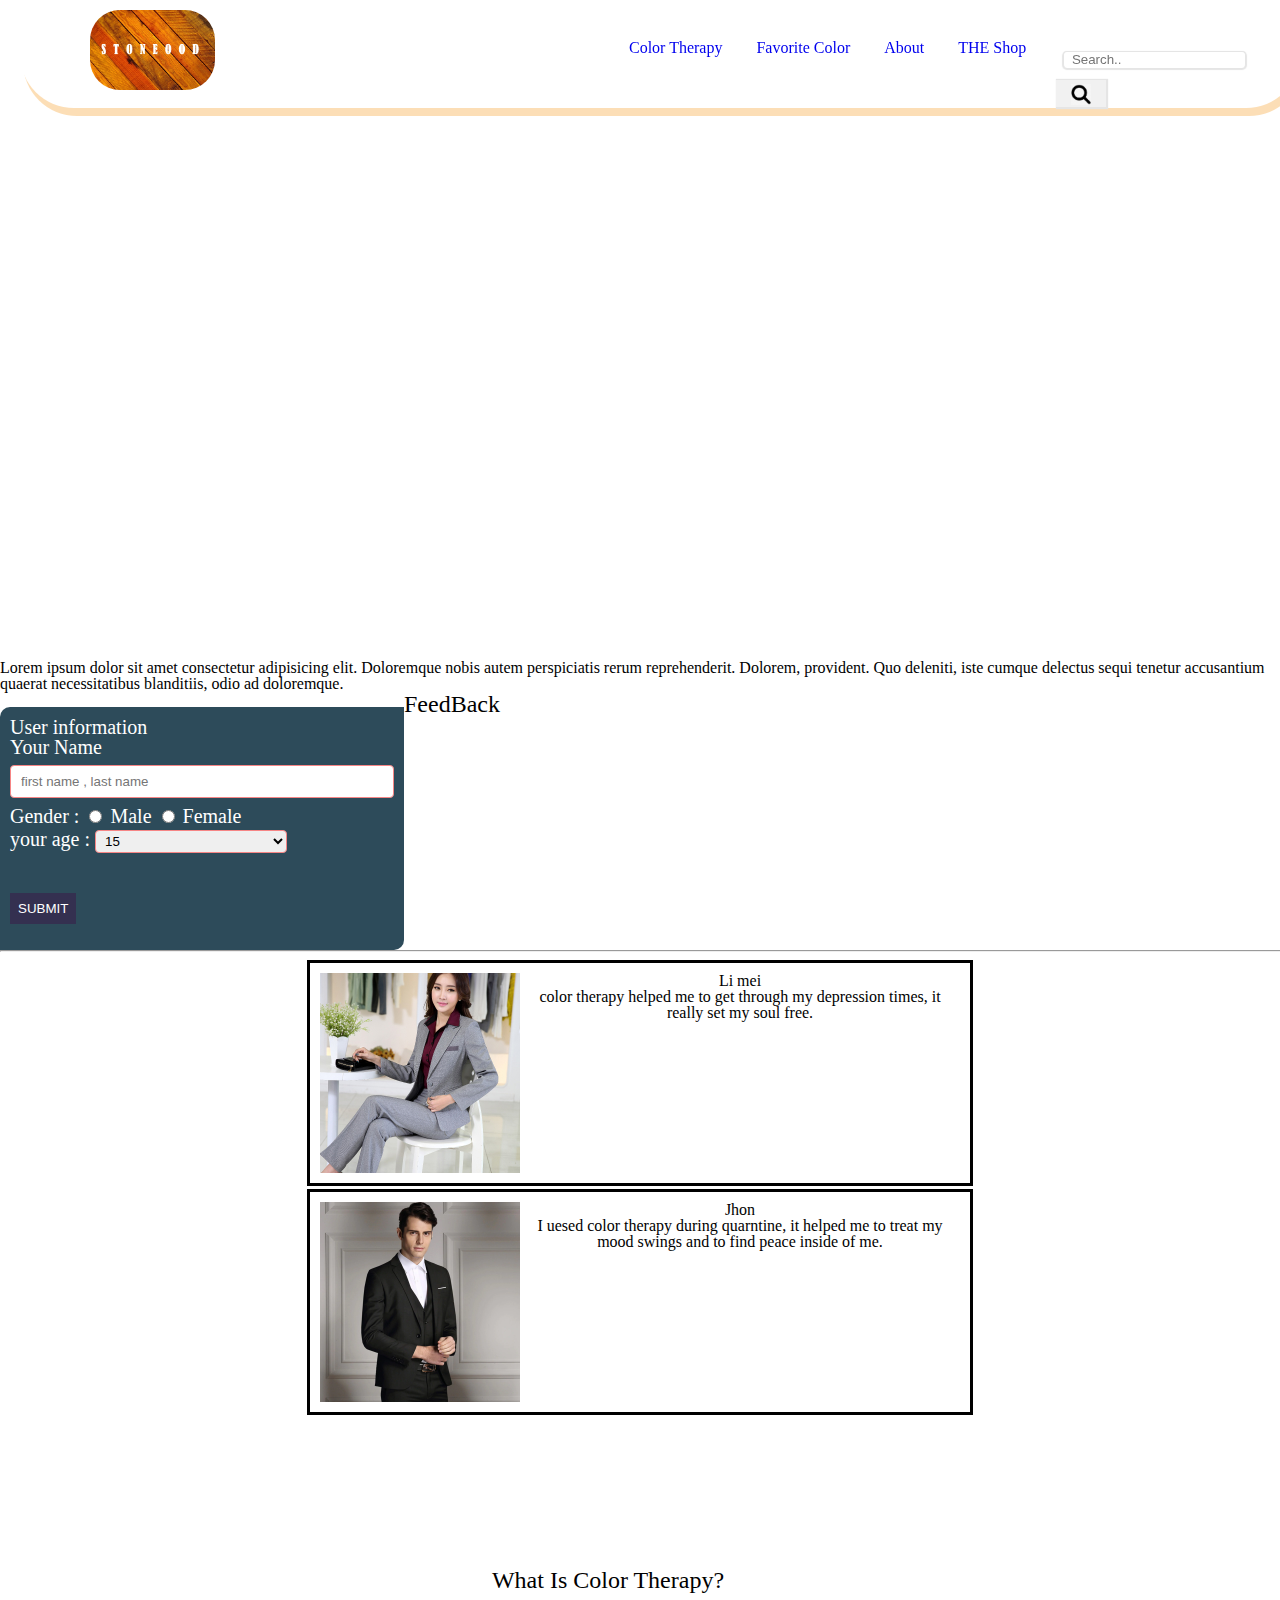
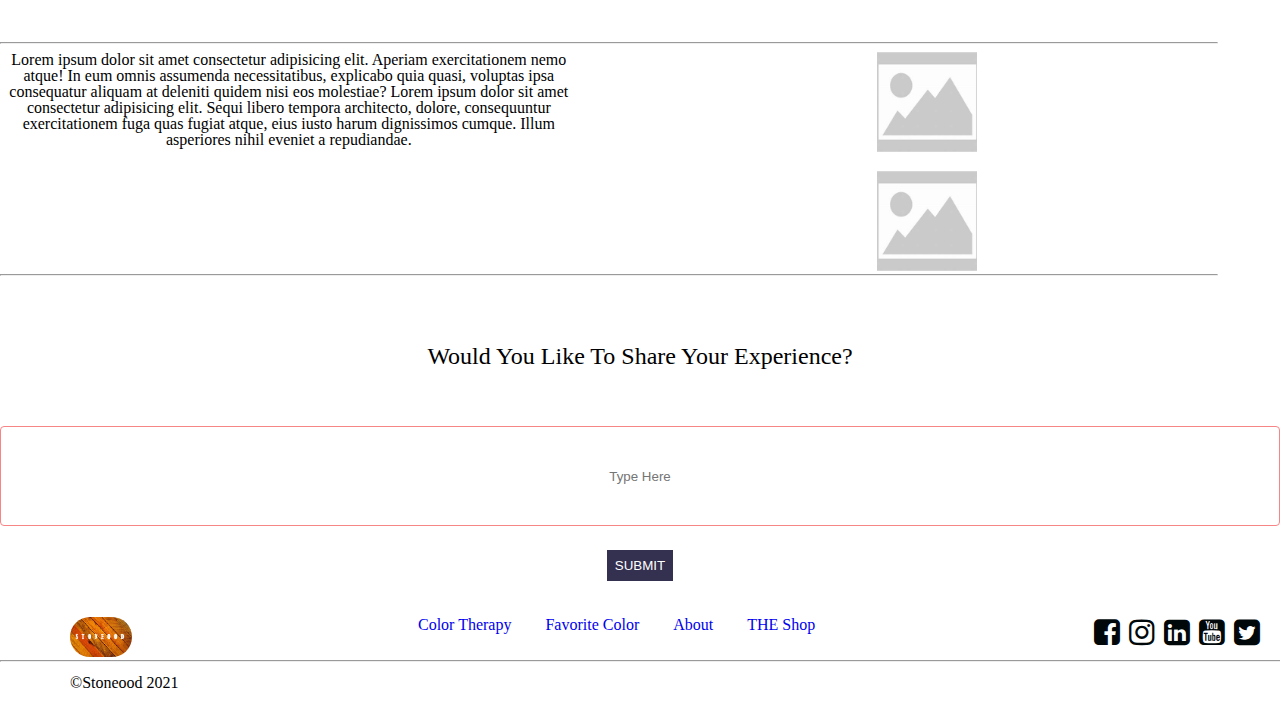
==== commit 2e174ca7: "added img and some style (#31)" ====
--- a/index.html
+++ b/index.html
@@ -2,53 +2,53 @@
 <html lang="en">
 
 <head>
-<meta charset="UTF-8">
-<meta http-equiv="X-UA-Compatible" content="IE=edge">
-<meta name="viewport" content="width=device-width, initial-scale=1.0">
-<title>Stoneood Home</title>
-<link rel="stylesheet" href="./css/reset.css">
-<link rel="stylesheet" href="./css/style.css">
-<link rel="stylesheet" href="./css/index.css">
-<link rel="stylesheet" href="https://cdnjs.cloudflare.com/ajax/libs/font-awesome/4.7.0/css/font-awesome.min.css">
+    <meta charset="UTF-8">
+    <meta http-equiv="X-UA-Compatible" content="IE=edge">
+    <meta name="viewport" content="width=device-width, initial-scale=1.0">
+    <title>Stoneood Home</title>
+    <link rel="stylesheet" href="./css/reset.css">
+    <link rel="stylesheet" href="./css/style.css">
+    <link rel="stylesheet" href="./css/index.css">
+    <link rel="stylesheet" href="https://cdnjs.cloudflare.com/ajax/libs/font-awesome/4.7.0/css/font-awesome.min.css">
 </head>
 
 <body>
-<header>
-<nav>
-    <ul id="logo">
-        <li><a href="./index.html"><img src="./img/logo.jpg" alt="logo" width="125" height="80"></a></li>
-    </ul>
-    <ul id="pages-links">
-        <li><a href="./html/color-therapy.html">Color Therapy</a></li>
-        <li><a href="./html/fav-color.html">Favorite Color</a></li>
-        <li><a href="./html/about-us.html">About </a></li>
-        <li><a href="./html/the-shop.html">THE Shop</a></li>
-    </ul>
-    <ul id="search-language">
-        <li id='search-element'><i class="fa search icon"></i>
-            <input id="search-text-input" type="text" name="search" placeholder="Search..">
-            <div id='button-holder'>
-                <img src='./img/searchvector.png' />
+    <header>
+        <nav>
+            <ul id="logo">
+                <li><a href="./index.html"><img src="./img/logo.jpg" alt="logo" width="125" height="80"></a></li>
+            </ul>
+            <ul id="pages-links">
+                <li><a href="./html/color-therapy.html">Color Therapy</a></li>
+                <li><a href="./html/fav-color.html">Favorite Color</a></li>
+                <li><a href="./html/about-us.html">About </a></li>
+                <li><a href="./html/the-shop.html">THE Shop</a></li>
+            </ul>
+            <ul id="search-language">
+                <li id='search-element'><i class="fa search icon"></i>
+                    <input id="search-text-input" type="text" name="search" placeholder="Search..">
+                    <div id='button-holder'>
+                        <img src='./img/searchvector.png' />
+                    </div>
+                </li>
+                <li id='language'></li>
+            </ul>
+        </nav>
+    </header>
+    <main>
+        <section>
+            <div class="banner-area">
+                <h2>Primary Tagline for Your Blog</h2>
+                <h4>Supporting Statement for the blog's main tagline</h4>
+                <div> </div>
             </div>
-        </li>
-        <li id='language'></li>
-    </ul>
-</nav>
-</header>
-<main>
-<section>
-    <div class="banner-area">
-        <h2>Primary Tagline for Your Blog</h2>
-        <h4>Supporting Statement for the blog's main tagline</h4>
-        <div> </div>
-    </div>
-</section>
-<section>
-    <p>Lorem ipsum dolor sit amet consectetur adipisicing elit. Doloremque nobis autem perspiciatis rerum
-        reprehenderit. Dolorem, provident. Quo deleniti, iste cumque delectus sequi tenetur accusantium quaerat
-        necessitatibus blanditiis, odio ad doloremque. </p>
-</section>
-<section id="your-journey">
+        </section>
+        <section>
+            <p>Lorem ipsum dolor sit amet consectetur adipisicing elit. Doloremque nobis autem perspiciatis rerum
+                reprehenderit. Dolorem, provident. Quo deleniti, iste cumque delectus sequi tenetur accusantium quaerat
+                necessitatibus blanditiis, odio ad doloremque. </p>
+        </section>
+        <!-- <section id="your-journey">
     <section class="buttons">
         <form action="./html/color-therapy.html">
             <button type="submit" id="cButton"> Color Therapy</button>
@@ -59,198 +59,202 @@
         <form action="./html/the-shop.html">
             <button type="submit" id="sButton"> THE Shop</button>
         </form>
-    </section>
-    <section>
-        <form id="myform" class="formy">
-            <fieldset>
-                <legend>User information </legend>
-                <!-- user name -->
-                <label for="text"> Text </label>
-                <input type="text" id="thetext" name="textForm" placeholder="enter text"><br>
-
-                <label for="Name"> Your Name </label>
-                <input type="text" id="fName" name="firsName" placeholder="first name , last name">
-
-
-
-
-                <section id="usergender">
-
-                    <!-- user gender -->
-                    <label for="gender">gender : </label> <br>
-
-
-                    <input type="radio" id="male" name="gender" value="male">
-                    <label for="male">Male</label><br>
-
-                    <input type="radio" id="female" name="gender" value="female">
-                    <label for="female">Female</label><br>
-
+    </section> -->
+        <section>
+            <form id="myform" class="formy">
+                <fieldset>
+                    <legend>User information </legend>
+                    <!-- user name -->
+                    <!-- <label for="text"> Text </label> -->
+                    <!-- <input type="text" id="thetext" name="textForm" placeholder="enter text"><br> -->
+
+                    <label for="Name"> Your Name </label>
+                    <input type="text" id="fName" name="firsName" placeholder="first name , last name">
+
+
+
+
+                    <section id="usergender">
+
+                        <!-- user gender -->
+                        <label for="gender">Gender : </label>
+
+
+                        <input type="radio" id="male" name="gender" value="male">
+                        <label for="male">Male</label>
+
+                        <input type="radio" id="female" name="gender" value="female">
+                        <label for="female">Female</label><br>
+
+                    </section>
+
+
+                    <section id="userage">
+                        <!-- user age -->
+                        <label for="age">your age :</label>
+                        <select name="age" id="yourage">
+                            <option value="15">15</option>
+                            <option value="16">16</option>
+                            <option value="17">17</option>
+                            <option value="18">18</option>
+                            <option value="19">19</option>
+                            <option value="20">20</option>
+                            <option value="21">21</option>
+                            <option value="22">22</option>
+                            <option value="23">23</option>
+                            <option value="24">24</option>
+                            <option value="25">25</option>
+                            <option value="26">26</option>
+                            <option value="27">27</option>
+                            <option value="28">28</option>
+                            <option value="29">29</option>
+                            <option value="30">30</option>
+                            <option value="31">31</option>
+                            <option value="32">32</option>
+                            <option value="33">33</option>
+                            <option value="34">34</option>
+                            <option value="35">35</option>
+                            <option value="36">36</option>
+                            <option value="37">37</option>
+                            <option value="38">38</option>
+                            <option value="39">39</option>
+                            <option value="40">40</option>
+                            <option value="41">41</option>
+                            <option value="42">42</option>
+                            <option value="43">43</option>
+                            <option value="44">44</option>
+                            <option value="45">45</option>
+                            <option value="46">46</option>
+                            <option value="47">47</option>
+                            <option value="48">48</option>
+                            <option value="49">49</option>
+                            <option value="50">50</option>
+                            <option value="51">51</option>
+                            <option value="52">52</option>
+                            <option value="53">53</option>
+                            <option value="54">54</option>
+                            <option value="55">55</option>
+                            <option value="56">56</option>
+                            <option value="57">57</option>
+                            <option value="58">58</option>
+                            <option value="59">59</option>
+                            <option value="60">60</option>
+                            <option value="61">61</option>
+                            <option value="62">62</option>
+                            <option value="63">63</option>
+                            <option value="64">64</option>
+                            <option value="65">65</option>
+                            <option value="66">66</option>
+                            <option value="67">67</option>
+                            <option value="68">68</option>
+                            <option value="69">69</option>
+                            <option value="70">70</option>
+
+                        </select>
+                        <br><br>
+                    </section>
+
+                    <input type="submit" value="Submit">
+
+
+                </fieldset>
+            </form>
+        </section>
+
+         </section> 
+        <section id='last'>
+            <h1>FeedBack</h1>
+            <hr width="100%">
+            <section class="feeds">
+                <section class="center">
+                    <img class="img2" src="./img/Fashion.jpg2_.jpg" alt="female" width="200" height="200">
+                    <h2>Li mei</h2>
+                    <p>
+                        color therapy helped me to get through my depression times, it really set my soul free.
+                    </p>
+                    <br>
                 </section>
-
-
-                <section id="userage">
-                    <!-- user age -->
-                    <label for="age">your age :</label>
-                    <select name="age" id="yourage">
-                        <option value="15">15</option>
-                        <option value="16">16</option>
-                        <option value="17">17</option>
-                        <option value="18">18</option>
-                        <option value="19">19</option>
-                        <option value="20">20</option>
-                        <option value="21">21</option>
-                        <option value="22">22</option>
-                        <option value="23">23</option>
-                        <option value="24">24</option>
-                        <option value="25">25</option>
-                        <option value="26">26</option>
-                        <option value="27">27</option>
-                        <option value="28">28</option>
-                        <option value="29">29</option>
-                        <option value="30">30</option>
-                        <option value="31">31</option>
-                        <option value="32">32</option>
-                        <option value="33">33</option>
-                        <option value="34">34</option>
-                        <option value="35">35</option>
-                        <option value="36">36</option>
-                        <option value="37">37</option>
-                        <option value="38">38</option>
-                        <option value="39">39</option>
-                        <option value="40">40</option>
-                        <option value="41">41</option>
-                        <option value="42">42</option>
-                        <option value="43">43</option>
-                        <option value="44">44</option>
-                        <option value="45">45</option>
-                        <option value="46">46</option>
-                        <option value="47">47</option>
-                        <option value="48">48</option>
-                        <option value="49">49</option>
-                        <option value="50">50</option>
-                        <option value="51">51</option>
-                        <option value="52">52</option>
-                        <option value="53">53</option>
-                        <option value="54">54</option>
-                        <option value="55">55</option>
-                        <option value="56">56</option>
-                        <option value="57">57</option>
-                        <option value="58">58</option>
-                        <option value="59">59</option>
-                        <option value="60">60</option>
-                        <option value="61">61</option>
-                        <option value="62">62</option>
-                        <option value="63">63</option>
-                        <option value="64">64</option>
-                        <option value="65">65</option>
-                        <option value="66">66</option>
-                        <option value="67">67</option>
-                        <option value="68">68</option>
-                        <option value="69">69</option>
-                        <option value="70">70</option>
-
-                    </select>
-                    <br><br>
+                <section class="center">
+                    <img class="img2"
+                        src="./img/2017-fashion-navy-blue-wedding-suits-gor-men-plus-size-custom-made-groom-mens-suit-dress.webp"
+                        alt="male" width="200" height="200">
+                    <h2>Jhon</h2>
+                    <p>
+                        I uesed color therapy during quarntine, it helped me to treat my mood swings and to find peace
+                        inside of
+                        me.
+                    </p>
+                </section><br>
+            </section>
+            <section id="What-Is-Color-Therapy">
+                <h1>What Is Color Therapy?</h1>
+                <hr width="100%">
+                <section id="text">
+                    <p>Lorem ipsum dolor sit amet consectetur adipisicing elit. Aperiam exercitationem nemo atque! In
+                        eum
+                        omnis
+                        assumenda necessitatibus, explicabo quia quasi, voluptas ipsa consequatur aliquam at deleniti
+                        quidem
+                        nisi eos molestiae?
+                        Lorem ipsum dolor sit amet consectetur adipisicing elit. Sequi libero tempora architecto,
+                        dolore,
+                        consequuntur exercitationem fuga quas fugiat atque, eius iusto harum dignissimos cumque. Illum
+                        asperiores nihil eveniet a repudiandae.</p>
                 </section>
 
-                <input type="submit" value="Submit">
-
-
-            </fieldset>
-        </form>
-    </section>
-</section>
-<section id='last'>
-<h1>FeedBack</h1>
-<hr width="100%">
-<section class="feeds">
-    <section class="center">
-        <img class="img2" src="./img/Fashion.jpg2_.jpg" alt="female" width="200" height="200">
-        <h2>Li mei</h2>
-        <p>
-            color therapy helped me to get through my depression times, it really set my soul free.
-        </p>
-        <br>
-    </section>
-    <section class="center">
-        <img class="img2"
-            src="./img/2017-fashion-navy-blue-wedding-suits-gor-men-plus-size-custom-made-groom-mens-suit-dress.webp"
-            alt="male" width="200" height="200">
-        <h2>Jhon</h2>
-        <p>
-            I uesed color therapy during quarntine, it helped me to treat my mood swings and to find peace
-            inside of
-            me.
-        </p>
-    </section><br>
-</section>
-<section id="What-Is-Color-Therapy">
-    <h1>What Is Color Therapy?</h1>
-    <hr width="100%">
-    <section id="text">
-        <p>Lorem ipsum dolor sit amet consectetur adipisicing elit. Aperiam exercitationem nemo atque! In eum
-            omnis
-            assumenda necessitatibus, explicabo quia quasi, voluptas ipsa consequatur aliquam at deleniti quidem
-            nisi eos molestiae?
-            Lorem ipsum dolor sit amet consectetur adipisicing elit. Sequi libero tempora architecto, dolore,
-            consequuntur exercitationem fuga quas fugiat atque, eius iusto harum dignissimos cumque. Illum
-            asperiores nihil eveniet a repudiandae.</p>
-    </section>
-
-    <section id="photo">
-        <div class="left"><img src="./img/OIP.jpg" width="100" height="100"></div><br>
-        <div class="right"><img src="./img/OIP.jpg" width="100" height="100"></div>
-    </section>
-    <hr width="100%">
-</section>
-<section id="feedback-form">
-    <h1>Would You Like To Share Your Experience?</h1>
-    <form id="feedback">
-        <input type="text" name="text" placeholder="Type Here">
-        <input type="submit" name="submit" value="submit">
-        
-    </form>
-</section>
-
-
-
-</main>
-<footer>
-<div>
-    <ul id="logo-footer">
-        <li><a href="./index.html"><img src="./img/logo.jpg" alt="logo" width="62" height="40"></a></li>
-    </ul>
-    <ul id="pages-links-footer">
-        <li><a href="./html/color-therapy.html">Color Therapy</a></li>
-        <li><a href="./html/fav-color.html">Favorite Color</a></li>
-        <li><a href="./html/about-us.html">About </a></li>
-        <li><a href="./html/the-shop.html">THE Shop</a></li>
-    </ul>
-    <ul id="social-icons">
-        <li><a href="https://fb.com/stoneood"><i class="fa fa-facebook-square"></i></a></li>
-        <li><a href="https://www.instagram.com/stoneood"><i class="fa fa-instagram"></i></a></li>
-        <li><a href="https://www.linkedin.com/company/stoneood"><i class="fa fa-linkedin-square"></i>
-            </a></li>
-        <li><a href="https://www.youtube.com/channel/UCM0S-xzhxRwSUyNmWPGtwzw"><i
-                    class="fa fa-youtube-square"></i>
-            </a>
-        </li>
-        <li><a href="https://twitter.com/stoneood"><i class="fa fa-twitter-square"></i>
-            </a></li>
-
-    </ul>
-</div>
-<hr width="100%">
-<div>
-    <ul id="copy-rights">
-        <li>&copy;Stoneood 2021</li>
-    </ul>
-</div>
-</section>
-</footer>
-<script src="./js/app.js"></script>
-<script src="./js/index.js"></script>
+                <section id="photo">
+                    <div class="left"><img src="./img/OIP.jpg" width="100" height="100"></div><br>
+                    <div class="right"><img src="./img/OIP.jpg" width="100" height="100"></div>
+                </section>
+                <hr width="100%">
+            </section>
+            <section id="feedback-form">
+                <h1>Would You Like To Share Your Experience?</h1>
+                <form id="feedback">
+                    <input type="text" name="text" placeholder="Type Here">
+                    <input type="submit" name="submit" value="submit">
+
+                </form>
+            </section>
+
+
+
+    </main>
+    <footer>
+        <div>
+            <ul id="logo-footer">
+                <li><a href="./index.html"><img src="./img/logo.jpg" alt="logo" width="62" height="40"></a></li>
+            </ul>
+            <ul id="pages-links-footer">
+                <li><a href="./html/color-therapy.html">Color Therapy</a></li>
+                <li><a href="./html/fav-color.html">Favorite Color</a></li>
+                <li><a href="./html/about-us.html">About </a></li>
+                <li><a href="./html/the-shop.html">THE Shop</a></li>
+            </ul>
+            <ul id="social-icons">
+                <li><a href="https://fb.com/stoneood"><i class="fa fa-facebook-square"></i></a></li>
+                <li><a href="https://www.instagram.com/stoneood"><i class="fa fa-instagram"></i></a></li>
+                <li><a href="https://www.linkedin.com/company/stoneood"><i class="fa fa-linkedin-square"></i>
+                    </a></li>
+                <li><a href="https://www.youtube.com/channel/UCM0S-xzhxRwSUyNmWPGtwzw"><i
+                            class="fa fa-youtube-square"></i>
+                    </a>
+                </li>
+                <li><a href="https://twitter.com/stoneood"><i class="fa fa-twitter-square"></i>
+                    </a></li>
+
+            </ul>
+        </div>
+        <hr width="100%">
+        <div>
+            <ul id="copy-rights">
+                <li>&copy;Stoneood 2021</li>
+            </ul>
+        </div>
+        </section>
+    </footer>
+    <script src="./js/app.js"></script>
+    <script src="./js/index.js"></script>
 
 </body>
 
--- a/css/style.css
+++ b/css/style.css
@@ -147,4 +147,4 @@
     padding-left: 70px;
     padding-top: 5px;
     padding-bottom: 20px;
-}+}
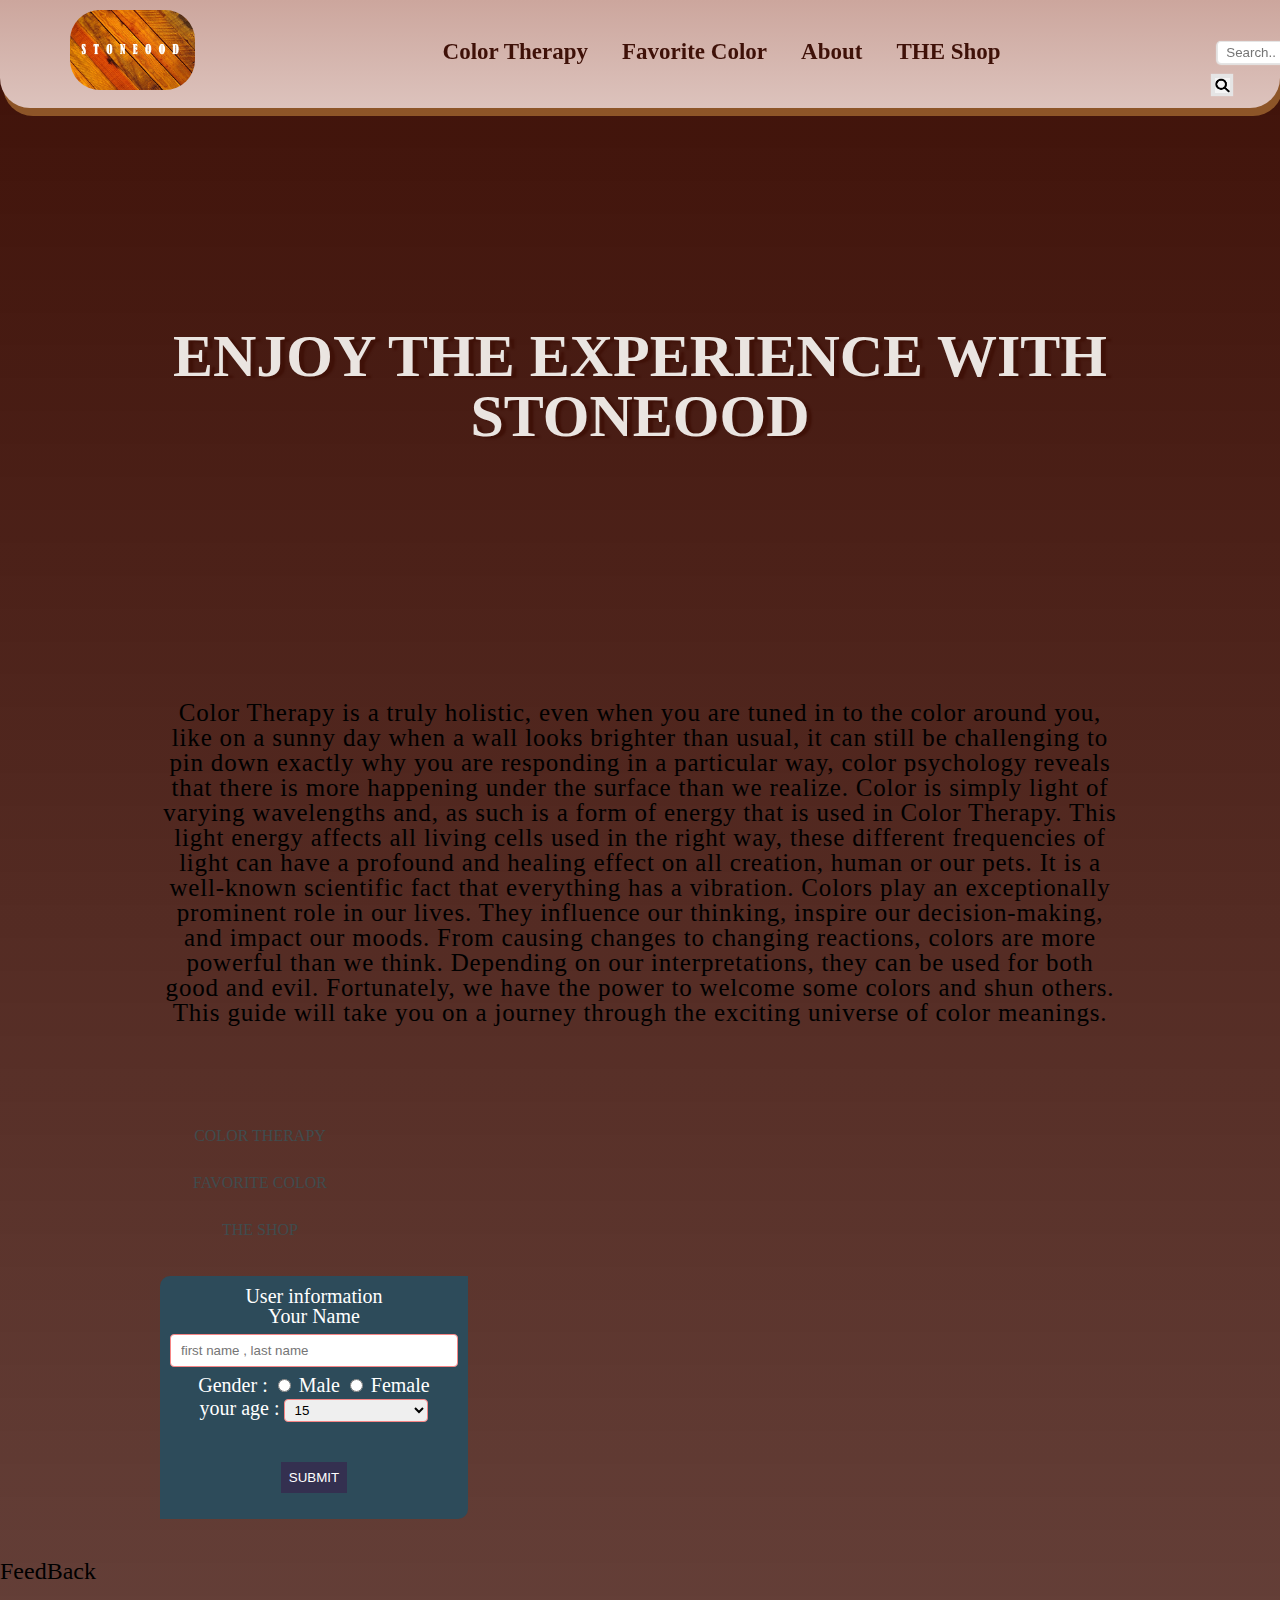
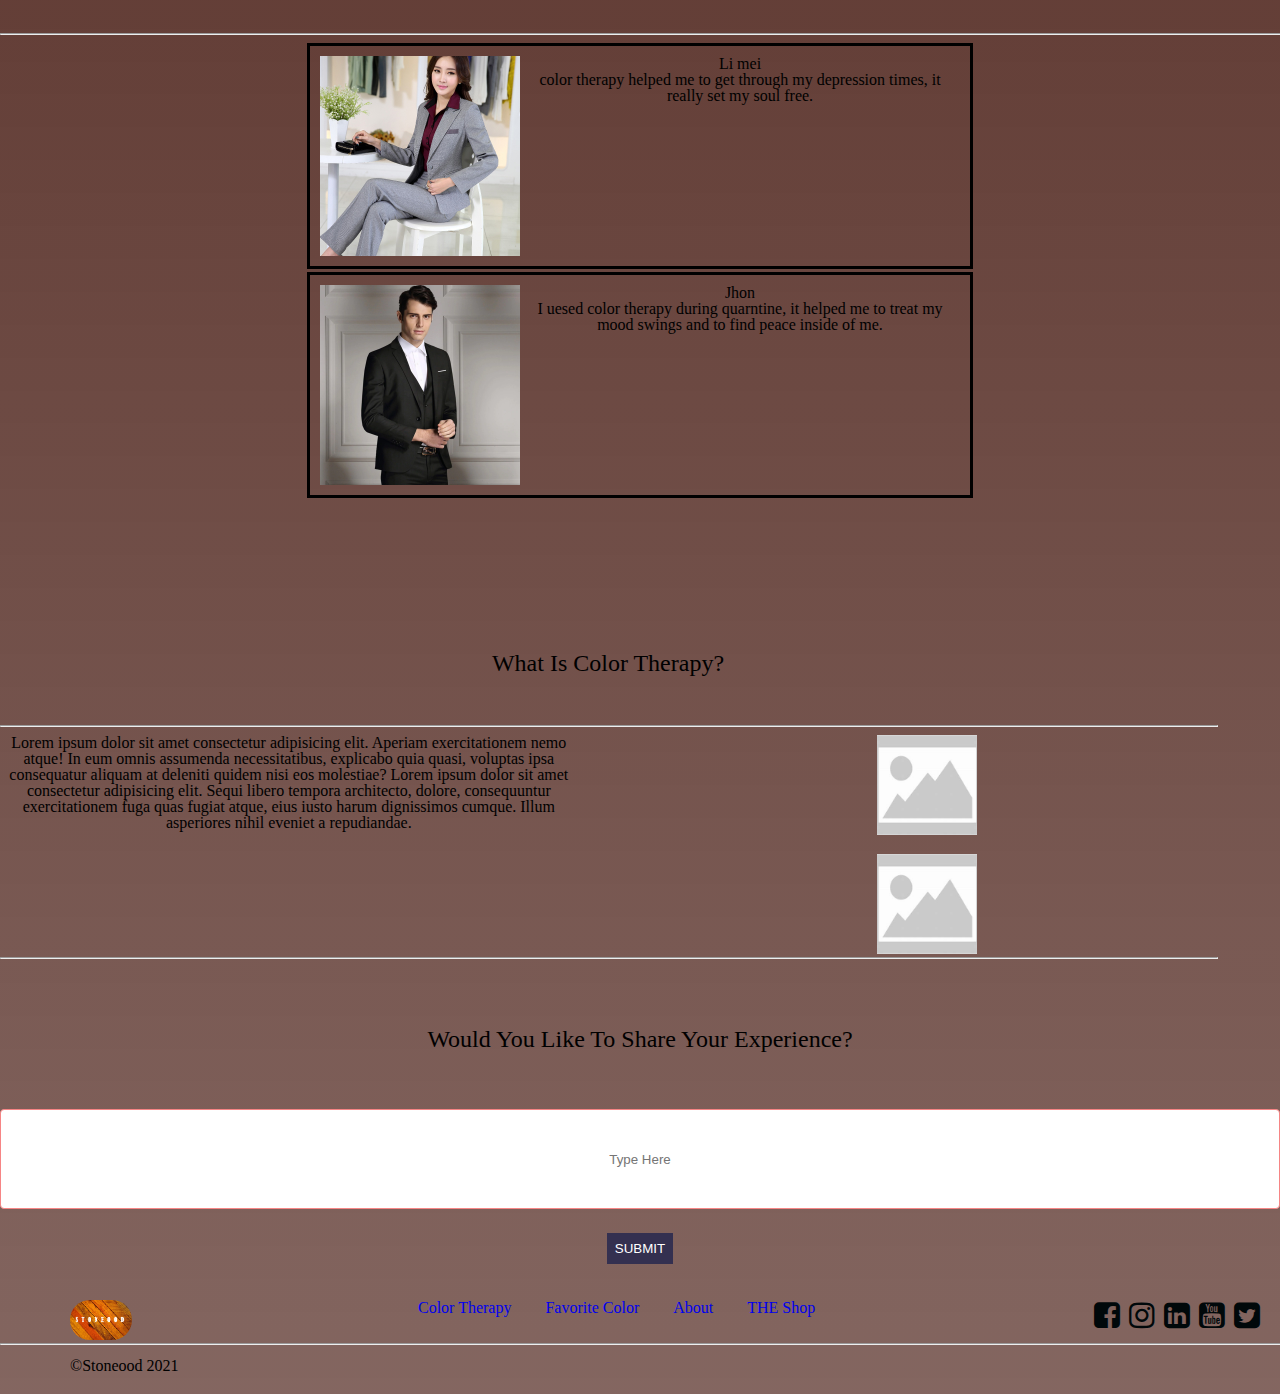
==== commit e7c793d3: "added some styling" ====
--- a/index.html
+++ b/index.html
@@ -38,59 +38,38 @@
     <main>
         <section>
             <div class="banner-area">
-                <h2>Primary Tagline for Your Blog</h2>
-                <h4>Supporting Statement for the blog's main tagline</h4>
-                <div> </div>
+                <h2>Enjoy the experience with Stoneood</h2>
+               
             </div>
         </section>
+        <section id= 'intro'>
+            <p>Color Therapy is a truly holistic, even when you are tuned in to the color around you, like on a sunny day when a wall looks brighter than usual, it can still be challenging to pin down exactly why you are responding  in a particular way, color psychology reveals that there is more happening under the surface than we realize.
+                Color is simply light of varying wavelengths and, as such is a form of energy that is used in Color Therapy. This light energy affects all living cells used in the right way, these different frequencies of light can have a profound and healing effect on all creation, human or our pets. It is a well-known scientific fact that everything has a vibration.
+                Colors play an exceptionally prominent role in our lives. They influence our thinking, inspire our decision-making, and impact our moods. From causing changes to changing reactions, colors are more powerful than we think. Depending on our interpretations, they can be used for both good and evil. Fortunately, we have the power to welcome some colors and shun others. This guide will take you on a journey through the exciting universe of color meanings. </p>
+        </section>
+
+        <section id='aTagForm'>
         <section>
-            <p>Lorem ipsum dolor sit amet consectetur adipisicing elit. Doloremque nobis autem perspiciatis rerum
-                reprehenderit. Dolorem, provident. Quo deleniti, iste cumque delectus sequi tenetur accusantium quaerat
-                necessitatibus blanditiis, odio ad doloremque. </p>
-        </section>
-        <!-- <section id="your-journey">
-    <section class="buttons">
-        <form action="./html/color-therapy.html">
-            <button type="submit" id="cButton"> Color Therapy</button>
-        </form>
-        <form action="./html/fav-color.html">
-            <button type="submit" id="fButton">Favorite Color</button>
-        </form>
-        <form action="./html/the-shop.html">
-            <button type="submit" id="sButton"> THE Shop</button>
-        </form>
-    </section> -->
+        <ul id="elementBottum">
+            <li><a href="#Color Therapy">Color Therapy</a></li>
+            <li><a href="#Favorite Color">Favorite Color</a></li>
+            <li><a href="#THE Shop">THE Shop</a></li>
+          </ul>
+        </section>
         <section>
             <form id="myform" class="formy">
                 <fieldset>
                     <legend>User information </legend>
-                    <!-- user name -->
-                    <!-- <label for="text"> Text </label> -->
-                    <!-- <input type="text" id="thetext" name="textForm" placeholder="enter text"><br> -->
-
                     <label for="Name"> Your Name </label>
                     <input type="text" id="fName" name="firsName" placeholder="first name , last name">
-
-
-
-
                     <section id="usergender">
-
-                        <!-- user gender -->
                         <label for="gender">Gender : </label>
-
-
                         <input type="radio" id="male" name="gender" value="male">
                         <label for="male">Male</label>
-
                         <input type="radio" id="female" name="gender" value="female">
                         <label for="female">Female</label><br>
-
                     </section>
-
-
                     <section id="userage">
-                        <!-- user age -->
                         <label for="age">your age :</label>
                         <select name="age" id="yourage">
                             <option value="15">15</option>
@@ -153,13 +132,11 @@
                         </select>
                         <br><br>
                     </section>
-
                     <input type="submit" value="Submit">
-
-
                 </fieldset>
             </form>
         </section>
+    </section>
 
          </section> 
         <section id='last'>
--- a/css/style.css
+++ b/css/style.css
@@ -4,12 +4,19 @@
     padding-top: 10px;
     padding-bottom: 15px;
     background-color: white;
-    /* margin-top: 10px; */
-    margin-left: 20px;
-    margin-right: 20px;
-    border-radius: 70px;
+    /* margin-left: 2.5%; */
+    border-radius: 30px;
+    border-top-left-radius: 0;
+    border-top-right-radius: 0;
     z-index: 1000;
+    background-image: linear-gradient(to bottom, #cca69d
+    , #cca69dad);
     box-shadow: rgba(248, 176, 81, 0.418)  3px 8px  ;
+}
+body{
+    background-image: linear-gradient(to bottom, #3f1108
+    , #3f1108a4);
+    overflow-x: hidden;
 }
 
 nav ul {
@@ -27,7 +34,7 @@
 
 #pages-links {
     padding-top: 30px;
-    padding-left: 30%;
+    padding-left: 17%;
 }
 
 #pages-links li {
@@ -36,7 +43,10 @@
 }
 
 #pages-links li a {
+    color: #3f1108;
     text-decoration: none;
+    font-size: 23px;
+    font-weight: bolder;
 }
 #search-text-input{
     border-top:thin solid  #e5e5e5;
@@ -45,35 +55,37 @@
     border-left:thin solid  #e5e5e5;
     box-shadow:0px 1px 1px 1px #e5e5e5;
     float:left;
-    height:17px;
+    height:22px;
     margin:.8em 0 0 .5em; 
     outline:0;
     padding:.4em 0 .4em .6em; 
-    width:183px; 
+    width:120px; 
    
   }
   
   #button-holder{
-    background-color:#f1f1f1;
-    border-top:thin solid #e5e5e5;
+    background-color: #e5e5e5;
+    border-top:thin  #e5e5e5;
     box-shadow:1px 1px 1px 1px #e5e5e5;
     cursor:pointer;
     float:left;
-    height:27px;
+    height:20px;
     margin:11px 0 0 0;
     text-align:center;
-    width:50px;
+    width:20px;
    
   }
   
   #button-holder img{
     margin:4px;
-    width:20px; 
+    width:15px; 
+    height:15px ;
   }
 #search-language {
-    padding-top: 30px;
+    padding-top: 20px;
     float: right;
-    padding-right: 20px;
+    padding-left: 180px;
+    padding-right: 2px;
     z-index: 2000;
     position: absolute;
 
--- a/css/index.css
+++ b/css/index.css
@@ -5,7 +5,7 @@
 /* position: fixed; */
 /* top: 100px; */
 position: relative;
-background-image: url(https://i.postimg.cc/T3B3WFcv/2.jpg);
+/* background-image: url(https://wallup.net/wp-content/uploads/2018/09/27/470332-abstract-art-colorful-colors-design-illustration-light-theme.jpg); */
 -webkit-background-size: cover;
 background-size: cover;
 background-position: center center;
@@ -13,11 +13,13 @@
 }
 .banner-area h2 {
 text-align: center;
-padding-top: 8%;
-font-size: 70px;
+padding-top: 13%;
+font-size: 60px;
 font-family: poppins;
 text-transform: uppercase;
-color: #fff;
+color:rgba(252, 251, 247, 0.904) ;
+font-weight: 900;
+text-shadow:5px 2px 2px #3f1108 ;
 }
 .banner-area h4 {
 text-align: center;
@@ -40,10 +42,48 @@
 color: #fff;
 
 }
-.banner-area div li{
-text-decoration: none;
-display: inline-block;
-}
+#intro{
+  width: 75%;
+  margin-left: 12.5%;
+  padding-top: 40px;
+  padding-bottom: 40px;
+  text-align: center;
+}
+#intro p{
+  font-family: poppins;
+  font-size: 25px;
+  letter-spacing: 0.8px;
+  font-weight: 10px;
+}
+#aTagForm{
+  display: inline-block;
+  width: 75%;
+  margin-left: 12.5%;
+  padding-top: 40px;
+  padding-bottom: 40px;
+  text-align: center;
+}
+#elementBottum {
+  list-style-type: none;
+   width: 200px;
+  text-transform: uppercase;
+  border-radius:10px 10px 10px 10px;
+}
+#elementBottum li a {
+  display: block;
+  margin: 15px;
+  padding: 15px;
+  color: #404C4E;
+  padding: 8px 16px;
+  text-decoration: none;
+  border-radius:10px 10px 10px 10px;
+}
+/* Change the link color on hover */
+#elementBottum li a:hover {
+  background-color: rgb(19, 119, 233);
+  color: white;
+}
+
 #last h1{
 font-size: x-large;
 margin-bottom: 50px;
@@ -136,15 +176,10 @@
     opacity: 1;
     right: 0;
   }
-   form{
-    border-radius: 15px 0 15px 0;
-    
-  }
+  
 
   #myform{
     border-radius:10px 0px 10px 0px;
-    width: 40%;
-    margin: 0;
     width: 30%;
     padding: 10px;
     float: left;
@@ -187,14 +222,6 @@
    width:auto;
    text-transform:uppercase;
    cursor:pointer;
-   /* transition:.3s
-   
-   background ease;
-   &:hover{
-     background:#3498DB;
-   } */
- }
-
- input[type=submit]:hover{
-
- }+  
+ }
+
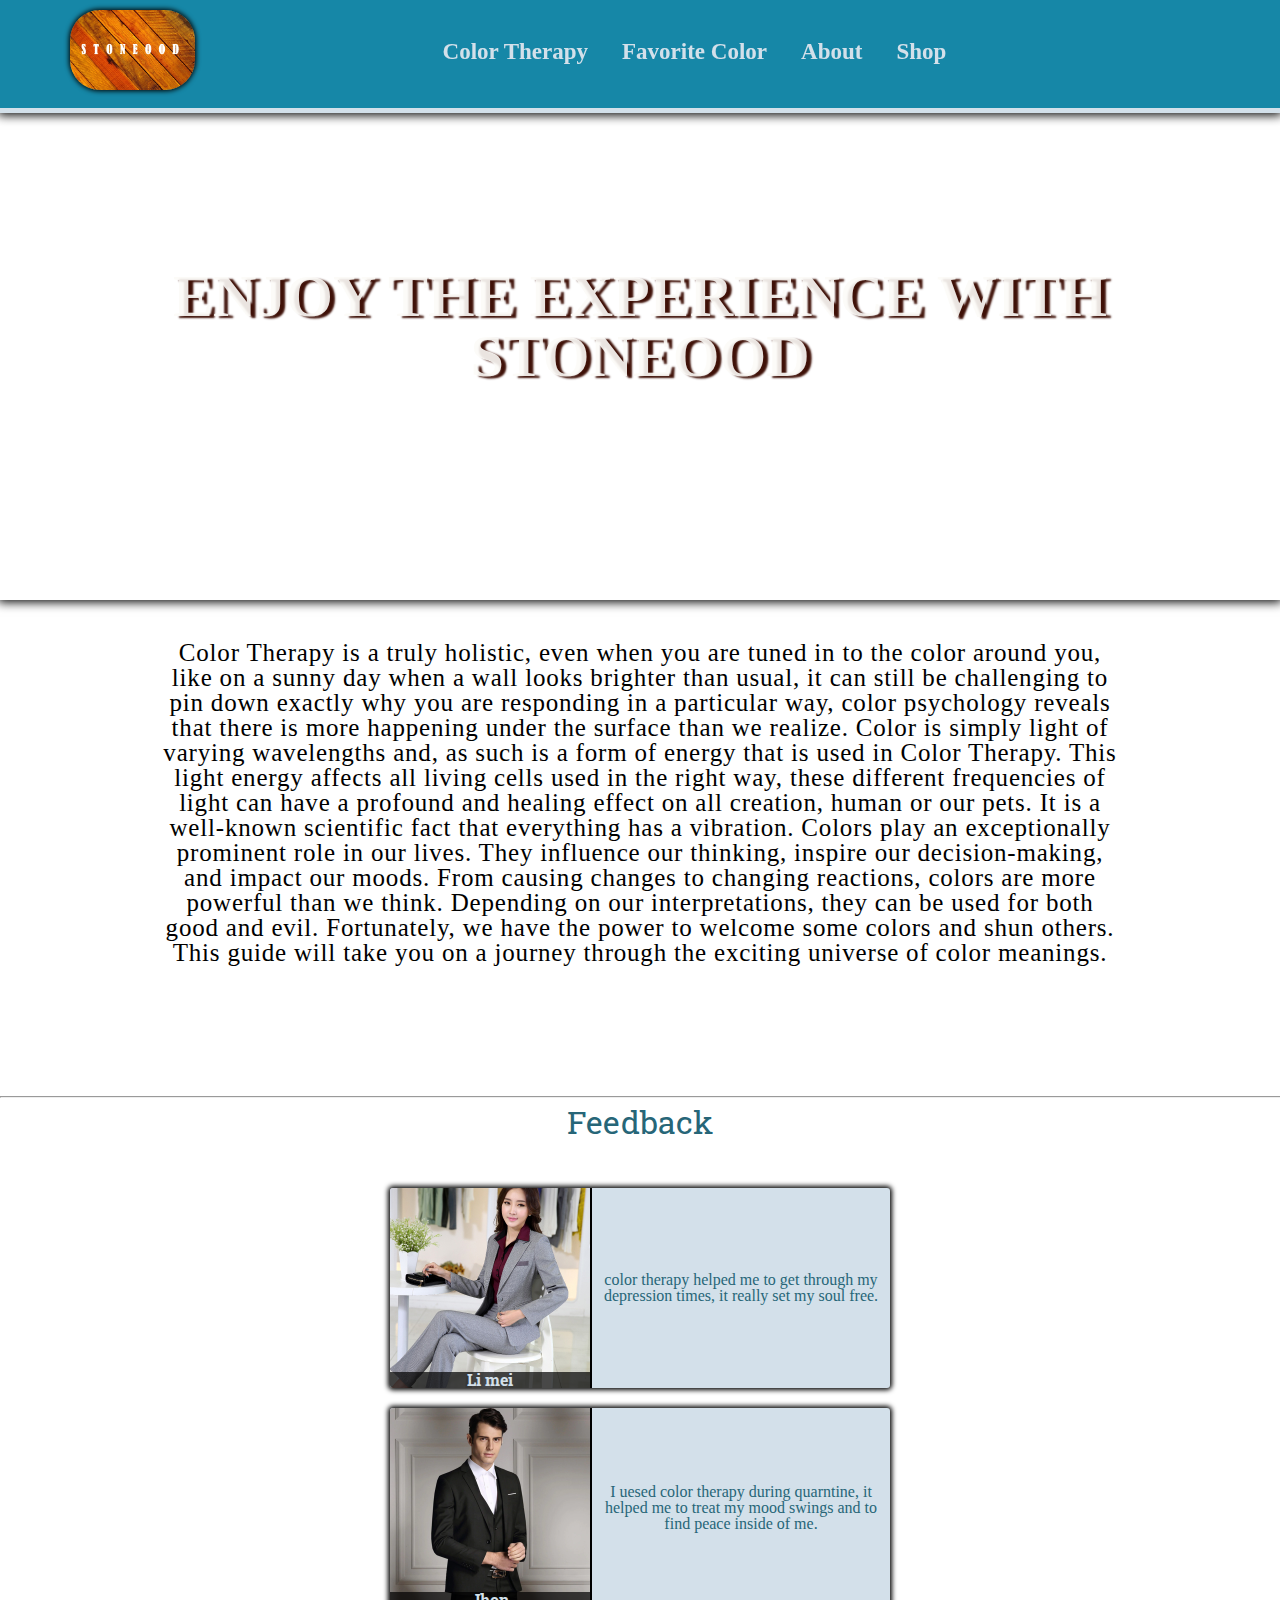
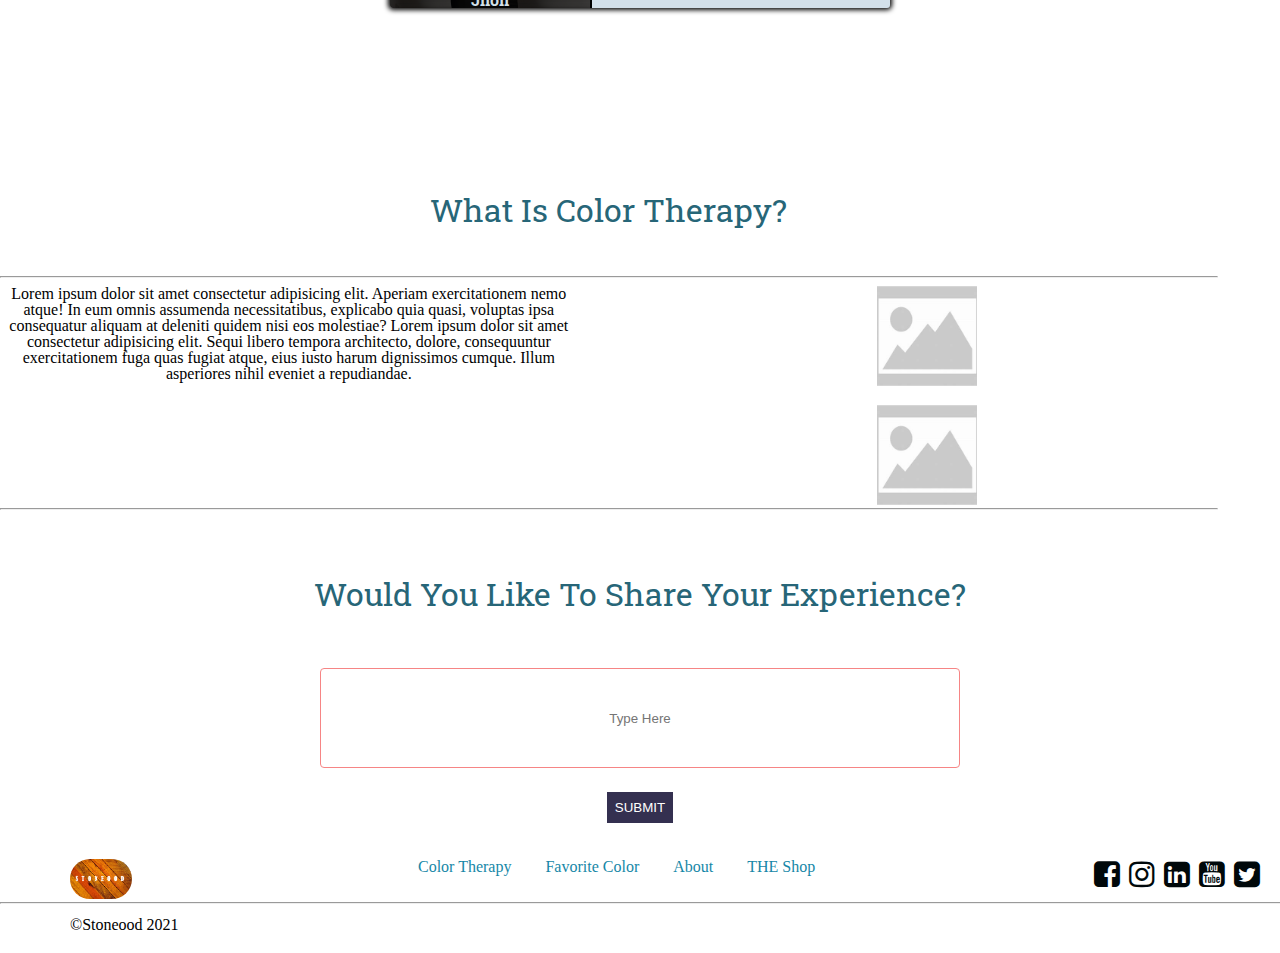
==== commit 18e6e7a9: "styling" ====
--- a/index.html
+++ b/index.html
@@ -22,9 +22,9 @@
                 <li><a href="./html/color-therapy.html">Color Therapy</a></li>
                 <li><a href="./html/fav-color.html">Favorite Color</a></li>
                 <li><a href="./html/about-us.html">About </a></li>
-                <li><a href="./html/the-shop.html">THE Shop</a></li>
-            </ul>
-            <ul id="search-language">
+                <li><a href="./html/the-shop.html">Shop</a></li>
+            </ul>
+            <!-- <ul id="search-language">
                 <li id='search-element'><i class="fa search icon"></i>
                     <input id="search-text-input" type="text" name="search" placeholder="Search..">
                     <div id='button-holder'>
@@ -32,116 +32,124 @@
                     </div>
                 </li>
                 <li id='language'></li>
-            </ul>
+            </ul> -->
         </nav>
     </header>
     <main>
-        <section>
-            <div class="banner-area">
-                <h2>Enjoy the experience with Stoneood</h2>
-               
-            </div>
-        </section>
-        <section id= 'intro'>
-            <p>Color Therapy is a truly holistic, even when you are tuned in to the color around you, like on a sunny day when a wall looks brighter than usual, it can still be challenging to pin down exactly why you are responding  in a particular way, color psychology reveals that there is more happening under the surface than we realize.
-                Color is simply light of varying wavelengths and, as such is a form of energy that is used in Color Therapy. This light energy affects all living cells used in the right way, these different frequencies of light can have a profound and healing effect on all creation, human or our pets. It is a well-known scientific fact that everything has a vibration.
-                Colors play an exceptionally prominent role in our lives. They influence our thinking, inspire our decision-making, and impact our moods. From causing changes to changing reactions, colors are more powerful than we think. Depending on our interpretations, they can be used for both good and evil. Fortunately, we have the power to welcome some colors and shun others. This guide will take you on a journey through the exciting universe of color meanings. </p>
+        <div class="banner-area">
+            <h2>Enjoy the experience with Stoneood</h2>
+
+        </div>
+        <section id='intro'>
+            <p>Color Therapy is a truly holistic, even when you are tuned in to the color around you, like on a sunny
+                day when a wall looks brighter than usual, it can still be challenging to pin down exactly why you are
+                responding in a particular way, color psychology reveals that there is more happening under the surface
+                than we realize.
+                Color is simply light of varying wavelengths and, as such is a form of energy that is used in Color
+                Therapy. This light energy affects all living cells used in the right way, these different frequencies
+                of light can have a profound and healing effect on all creation, human or our pets. It is a well-known
+                scientific fact that everything has a vibration.
+                Colors play an exceptionally prominent role in our lives. They influence our thinking, inspire our
+                decision-making, and impact our moods. From causing changes to changing reactions, colors are more
+                powerful than we think. Depending on our interpretations, they can be used for both good and evil.
+                Fortunately, we have the power to welcome some colors and shun others. This guide will take you on a
+                journey through the exciting universe of color meanings. </p>
         </section>
 
         <section id='aTagForm'>
-        <section>
-        <ul id="elementBottum">
-            <li><a href="#Color Therapy">Color Therapy</a></li>
-            <li><a href="#Favorite Color">Favorite Color</a></li>
-            <li><a href="#THE Shop">THE Shop</a></li>
-          </ul>
-        </section>
-        <section>
-            <form id="myform" class="formy">
-                <fieldset>
-                    <legend>User information </legend>
-                    <label for="Name"> Your Name </label>
-                    <input type="text" id="fName" name="firsName" placeholder="first name , last name">
-                    <section id="usergender">
-                        <label for="gender">Gender : </label>
-                        <input type="radio" id="male" name="gender" value="male">
-                        <label for="male">Male</label>
-                        <input type="radio" id="female" name="gender" value="female">
-                        <label for="female">Female</label><br>
-                    </section>
-                    <section id="userage">
-                        <label for="age">your age :</label>
-                        <select name="age" id="yourage">
-                            <option value="15">15</option>
-                            <option value="16">16</option>
-                            <option value="17">17</option>
-                            <option value="18">18</option>
-                            <option value="19">19</option>
-                            <option value="20">20</option>
-                            <option value="21">21</option>
-                            <option value="22">22</option>
-                            <option value="23">23</option>
-                            <option value="24">24</option>
-                            <option value="25">25</option>
-                            <option value="26">26</option>
-                            <option value="27">27</option>
-                            <option value="28">28</option>
-                            <option value="29">29</option>
-                            <option value="30">30</option>
-                            <option value="31">31</option>
-                            <option value="32">32</option>
-                            <option value="33">33</option>
-                            <option value="34">34</option>
-                            <option value="35">35</option>
-                            <option value="36">36</option>
-                            <option value="37">37</option>
-                            <option value="38">38</option>
-                            <option value="39">39</option>
-                            <option value="40">40</option>
-                            <option value="41">41</option>
-                            <option value="42">42</option>
-                            <option value="43">43</option>
-                            <option value="44">44</option>
-                            <option value="45">45</option>
-                            <option value="46">46</option>
-                            <option value="47">47</option>
-                            <option value="48">48</option>
-                            <option value="49">49</option>
-                            <option value="50">50</option>
-                            <option value="51">51</option>
-                            <option value="52">52</option>
-                            <option value="53">53</option>
-                            <option value="54">54</option>
-                            <option value="55">55</option>
-                            <option value="56">56</option>
-                            <option value="57">57</option>
-                            <option value="58">58</option>
-                            <option value="59">59</option>
-                            <option value="60">60</option>
-                            <option value="61">61</option>
-                            <option value="62">62</option>
-                            <option value="63">63</option>
-                            <option value="64">64</option>
-                            <option value="65">65</option>
-                            <option value="66">66</option>
-                            <option value="67">67</option>
-                            <option value="68">68</option>
-                            <option value="69">69</option>
-                            <option value="70">70</option>
-
-                        </select>
-                        <br><br>
-                    </section>
-                    <input type="submit" value="Submit">
-                </fieldset>
-            </form>
-        </section>
-    </section>
-
-         </section> 
+            <!-- <section>
+                <ul id="elementBottum">
+                    <li><a href="#Color Therapy">Color Therapy</a></li>
+                    <li><a href="#Favorite Color">Favorite Color</a></li>
+                    <li><a href="#THE Shop">THE Shop</a></li>
+                </ul>
+            </section> -->
+            <!-- <section>
+                <form id="myform" class="formy">
+                    <fieldset>
+                        <legend>User information </legend>
+                        <label for="Name"> Your Name </label>
+                        <input type="text" id="fName" name="firsName" placeholder="first name , last name">
+                        <section id="usergender">
+                            <label for="gender">Gender : </label>
+                            <input type="radio" id="male" name="gender" value="male">
+                            <label for="male">Male</label>
+                            <input type="radio" id="female" name="gender" value="female">
+                            <label for="female">Female</label><br>
+                        </section>
+                        <section id="userage">
+                            <label for="age">your age :</label>
+                            <select name="age" id="yourage">
+                                <option value="15">15</option>
+                                <option value="16">16</option>
+                                <option value="17">17</option>
+                                <option value="18">18</option>
+                                <option value="19">19</option>
+                                <option value="20">20</option>
+                                <option value="21">21</option>
+                                <option value="22">22</option>
+                                <option value="23">23</option>
+                                <option value="24">24</option>
+                                <option value="25">25</option>
+                                <option value="26">26</option>
+                                <option value="27">27</option>
+                                <option value="28">28</option>
+                                <option value="29">29</option>
+                                <option value="30">30</option>
+                                <option value="31">31</option>
+                                <option value="32">32</option>
+                                <option value="33">33</option>
+                                <option value="34">34</option>
+                                <option value="35">35</option>
+                                <option value="36">36</option>
+                                <option value="37">37</option>
+                                <option value="38">38</option>
+                                <option value="39">39</option>
+                                <option value="40">40</option>
+                                <option value="41">41</option>
+                                <option value="42">42</option>
+                                <option value="43">43</option>
+                                <option value="44">44</option>
+                                <option value="45">45</option>
+                                <option value="46">46</option>
+                                <option value="47">47</option>
+                                <option value="48">48</option>
+                                <option value="49">49</option>
+                                <option value="50">50</option>
+                                <option value="51">51</option>
+                                <option value="52">52</option>
+                                <option value="53">53</option>
+                                <option value="54">54</option>
+                                <option value="55">55</option>
+                                <option value="56">56</option>
+                                <option value="57">57</option>
+                                <option value="58">58</option>
+                                <option value="59">59</option>
+                                <option value="60">60</option>
+                                <option value="61">61</option>
+                                <option value="62">62</option>
+                                <option value="63">63</option>
+                                <option value="64">64</option>
+                                <option value="65">65</option>
+                                <option value="66">66</option>
+                                <option value="67">67</option>
+                                <option value="68">68</option>
+                                <option value="69">69</option>
+                                <option value="70">70</option>
+
+                            </select>
+                            <br><br>
+                        </section>
+                        <input type="submit" value="Submit">
+                    </fieldset>
+                </form>
+            </section> -->
+        </section>
+
+        </section>
         <section id='last'>
-            <h1>FeedBack</h1>
             <hr width="100%">
+            <h1>Feedback</h1>
             <section class="feeds">
                 <section class="center">
                     <img class="img2" src="./img/Fashion.jpg2_.jpg" alt="female" width="200" height="200">
@@ -161,6 +169,8 @@
                         inside of
                         me.
                     </p>
+
+
                 </section><br>
             </section>
             <section id="What-Is-Color-Therapy">
--- a/css/style.css
+++ b/css/style.css
@@ -3,19 +3,25 @@
     width: 100%;
     padding-top: 10px;
     padding-bottom: 15px;
-    background-color: white;
+    background-color: #1687a7;
     /* margin-left: 2.5%; */
-    border-radius: 30px;
+    /* border-radius: 30px; */
     border-top-left-radius: 0;
     border-top-right-radius: 0;
     z-index: 1000;
-    background-image: linear-gradient(to bottom, #cca69d
-    , #cca69dad);
-    box-shadow: rgba(248, 176, 81, 0.418)  3px 8px  ;
+    border-bottom: #d3e0ea solid 5px;
+    box-shadow: 0 0 10px 2px black;
+    /* background-image: linear-gradient(to bottom, #cca69d
+    , #cca69dad); */
+
+    /* box-shadow: #ee99a0  3px 8px  ; */
+}
+header li{
+    color: #d3e0ea !important;
+
 }
 body{
-    background-image: linear-gradient(to bottom, #3f1108
-    , #3f1108a4);
+    background-image: #f6f5f5;
     overflow-x: hidden;
 }
 
@@ -30,6 +36,7 @@
 
 #logo li a img {
     border-radius: 30px;
+    box-shadow: 0 0 5px 1px black;
 }
 
 #pages-links {
@@ -43,11 +50,18 @@
 }
 
 #pages-links li a {
-    color: #3f1108;
+    /* color: #3f1108; */
+    color: #d3e0ea;
     text-decoration: none;
     font-size: 23px;
     font-weight: bolder;
+
 }
+#pages-links li a:hover{
+    color: #0f0f0f;
+
+}
+
 #search-text-input{
     border-top:thin solid  #e5e5e5;
     border-right:thin solid #e5e5e5;
@@ -97,7 +111,7 @@
 }
 
 main {
-    padding-top: 160px;
+    padding-top: 100px;
 }
 
 ul li a i:first-child {
@@ -141,6 +155,7 @@
 
 #pages-links-footer li a {
     text-decoration: none;
+    color: #1687a7;
 }
 
 #social-icons {
--- a/css/index.css
+++ b/css/index.css
@@ -1,3 +1,4 @@
+@import url('https://fonts.googleapis.com/css2?family=Roboto+Slab&display=swap');
 
 .banner-area {
 width: 100%;
@@ -5,17 +6,18 @@
 /* position: fixed; */
 /* top: 100px; */
 position: relative;
-/* background-image: url(https://wallup.net/wp-content/uploads/2018/09/27/470332-abstract-art-colorful-colors-design-illustration-light-theme.jpg); */
+background-image: url(https://wallup.net/wp-content/uploads/2018/09/27/470332-abstract-art-colorful-colors-design-illustration-light-theme.jpg);
 -webkit-background-size: cover;
 background-size: cover;
 background-position: center center;
+box-shadow: 0 0 10px 2px black;
 
 }
 .banner-area h2 {
 text-align: center;
 padding-top: 13%;
 font-size: 60px;
-font-family: poppins;
+font-family: 'poppins';
 text-transform: uppercase;
 color:rgba(252, 251, 247, 0.904) ;
 font-weight: 900;
@@ -25,7 +27,7 @@
 text-align: center;
 padding-top: 8%;
 font-size: 30px;
-font-family: poppins;
+font-family: 'poppins';
 text-transform: uppercase;
 color: #fff;
 }
@@ -37,7 +39,7 @@
 text-align: center;
 padding-top: 8%;
 font-size: 30px;
-font-family: poppins;
+font-family: 'poppins';
 text-transform: uppercase;
 color: #fff;
 
@@ -50,7 +52,7 @@
   text-align: center;
 }
 #intro p{
-  font-family: poppins;
+  font-family: 'poppins';
   font-size: 25px;
   letter-spacing: 0.8px;
   font-weight: 10px;
@@ -85,7 +87,10 @@
 }
 
 #last h1{
-font-size: x-large;
+font-size: 32px;
+font-family: 'Roboto Slab', serif;
+text-align: center;
+color: #276678;
 margin-bottom: 50px;
 }
 input:first-child{
@@ -113,6 +118,9 @@
 }
 #feedback{
 text-align: center;
+width: 50%;
+margin: 0 auto;
+/* border: #1687a7; */
 }
 .img2{
 float: left;
@@ -126,11 +134,7 @@
 border: 3px solid black;
 padding: 10px;
 }
-.feeds{
-margin-bottom: 150px;
-text-align: center;
-border: black;
-}
+
 
 
 /* form css */
@@ -225,3 +229,57 @@
   
  }
 
+
+ .feeds{
+  margin-bottom: 150px;
+  text-align: center;
+  /* border: black; */
+  }
+  .feeds section{
+    background-color: #d3e0ea;
+    border: none;
+    border-radius: 3px;
+    box-shadow: 0 0 5px 2px black;
+    margin-bottom: 20px;
+    padding: 0;
+    position: relative;
+    overflow: hidden;
+    width: 500px;
+    display: block;
+    align-items: center;
+    justify-content: center;
+    display: flex;
+  }
+  .feeds section img{
+    border-right: black solid 2px;
+  }
+
+  .feeds section h2{
+    background-color: rgba(0, 0, 0, 0.7);
+    font-size: 16px;
+    position: absolute;
+    left: 0;
+    width: 200px;
+    font-weight: bold;
+    bottom: 0;
+    color: #d3e0ea;
+font-family: 'Roboto Slab', serif;
+
+  }
+
+  .feeds section p{
+    font-size: 16px;
+    color: #276678;
+    padding: 5px;
+    font-weight: 500;
+    /* font-family: 'Roboto Slab', serif; */
+  }
+  /* .flexCenter{
+
+  } */
+
+  .center{
+    display: flex;
+    justify-content: center;
+    align-items: center;
+  }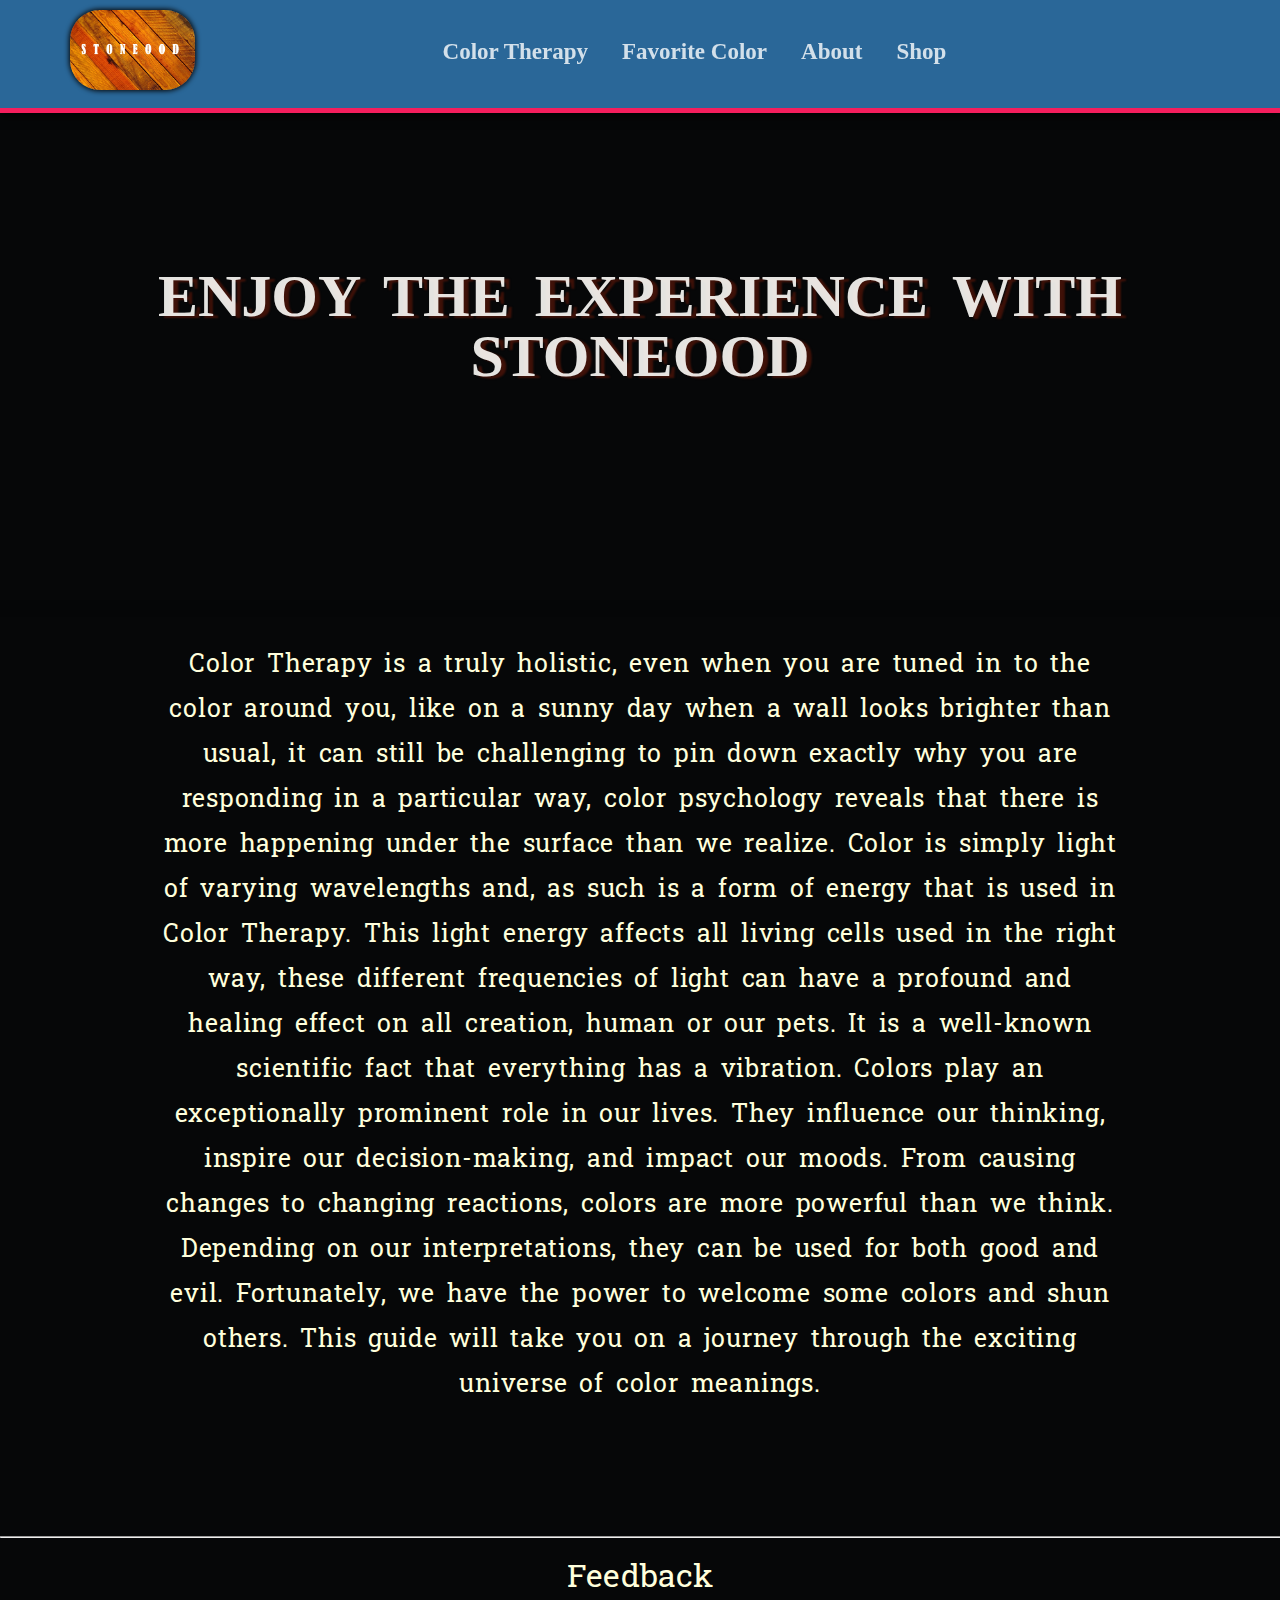
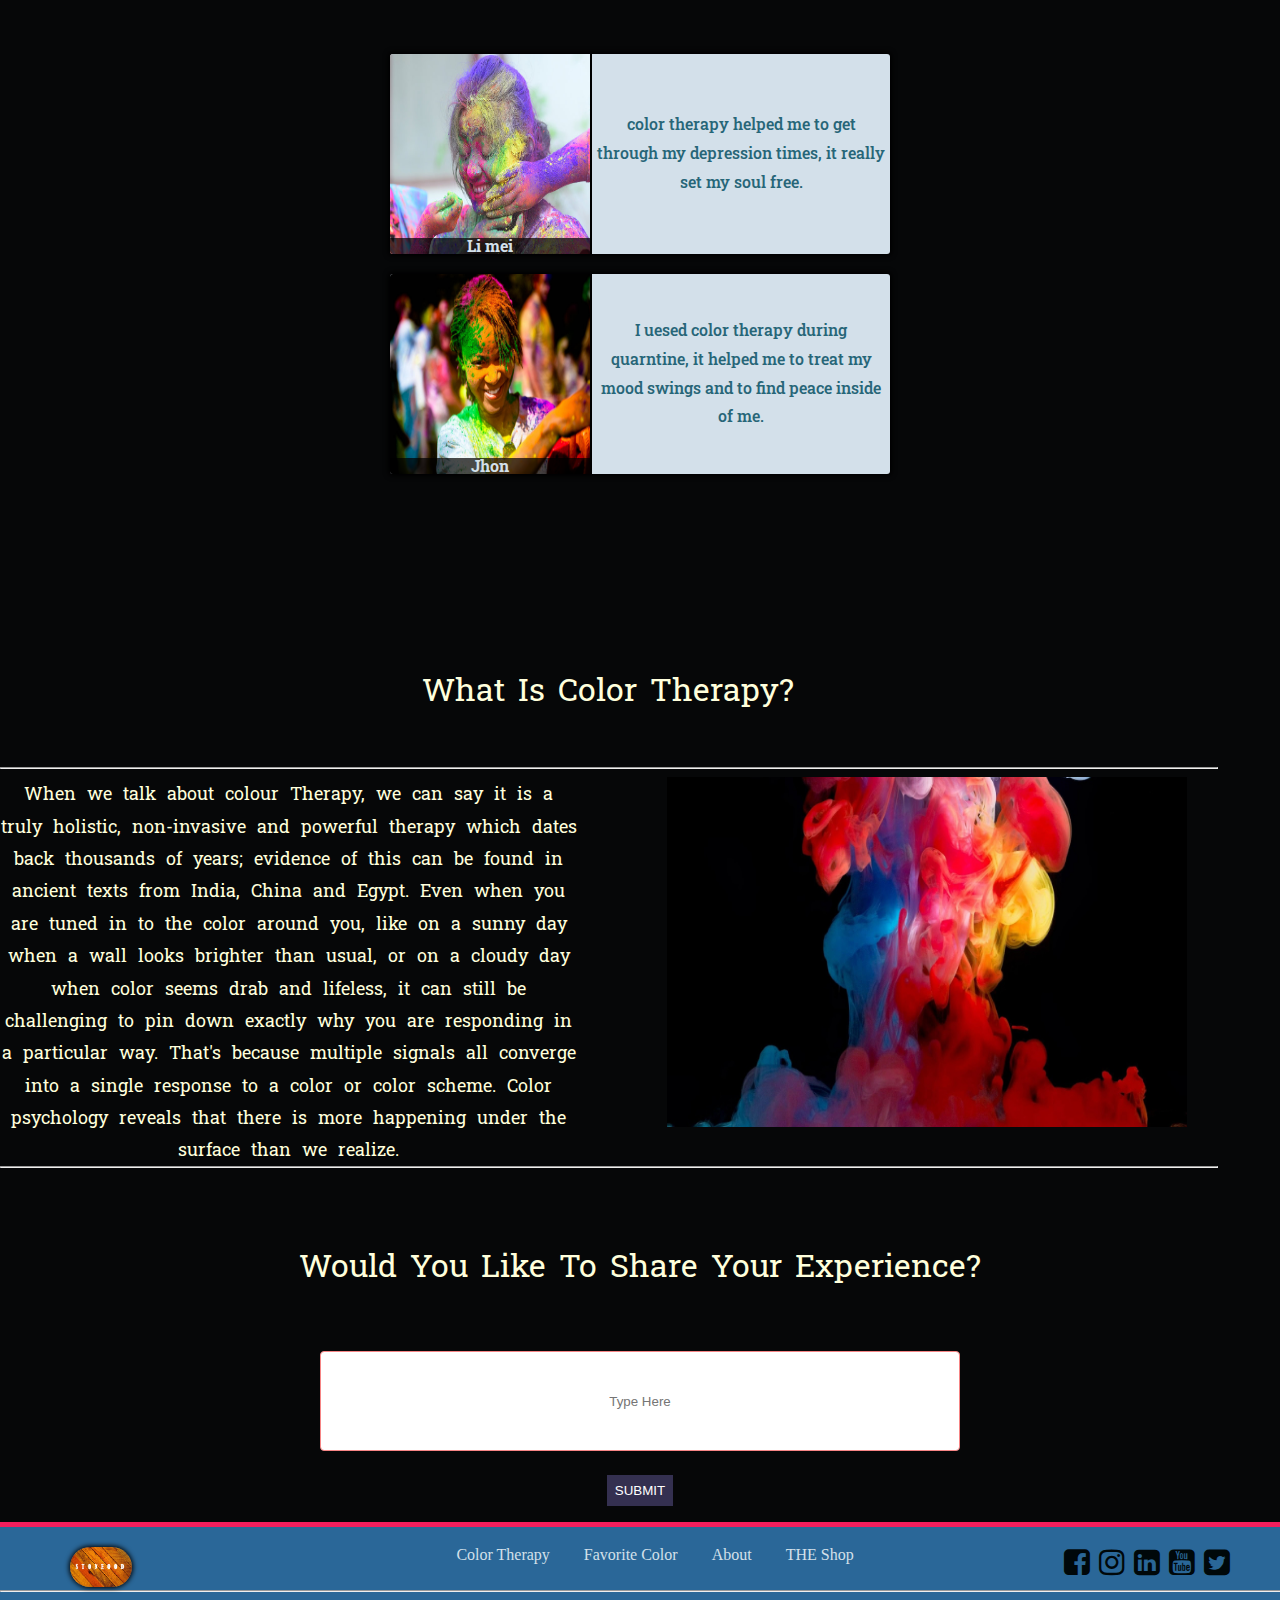
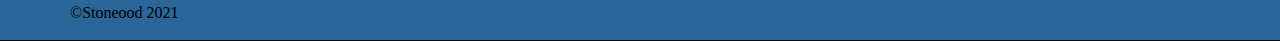
==== commit d9588c50: "added the final touch to the styling 3:30AM !" ====
--- a/index.html
+++ b/index.html
@@ -152,7 +152,7 @@
             <h1>Feedback</h1>
             <section class="feeds">
                 <section class="center">
-                    <img class="img2" src="./img/Fashion.jpg2_.jpg" alt="female" width="200" height="200">
+                    <img class="img2" src="./img/girl2.jpeg" alt="female" width="200" height="200">
                     <h2>Li mei</h2>
                     <p>
                         color therapy helped me to get through my depression times, it really set my soul free.
@@ -161,7 +161,7 @@
                 </section>
                 <section class="center">
                     <img class="img2"
-                        src="./img/2017-fashion-navy-blue-wedding-suits-gor-men-plus-size-custom-made-groom-mens-suit-dress.webp"
+                        src="./img/girl.jpg"
                         alt="male" width="200" height="200">
                     <h2>Jhon</h2>
                     <p>
@@ -177,21 +177,18 @@
                 <h1>What Is Color Therapy?</h1>
                 <hr width="100%">
                 <section id="text">
-                    <p>Lorem ipsum dolor sit amet consectetur adipisicing elit. Aperiam exercitationem nemo atque! In
-                        eum
-                        omnis
-                        assumenda necessitatibus, explicabo quia quasi, voluptas ipsa consequatur aliquam at deleniti
-                        quidem
-                        nisi eos molestiae?
-                        Lorem ipsum dolor sit amet consectetur adipisicing elit. Sequi libero tempora architecto,
-                        dolore,
-                        consequuntur exercitationem fuga quas fugiat atque, eius iusto harum dignissimos cumque. Illum
-                        asperiores nihil eveniet a repudiandae.</p>
+                    <p>
+                        When we talk about colour Therapy, we can say it is a truly holistic, non-invasive and powerful therapy which dates back thousands of years;
+             evidence of this can be found in ancient texts from India, China and Egypt. Even when you are tuned in to 
+             the color around you, like on a sunny day when a wall looks brighter than usual, or on a cloudy day when 
+             color seems drab and lifeless, it can still be challenging to pin down exactly why you are responding in
+             a particular way. That's because multiple signals all converge into a single response to a color or color
+            scheme. Color psychology reveals that there is more happening under the surface than we realize.</p>
                 </section>
 
                 <section id="photo">
-                    <div class="left"><img src="./img/OIP.jpg" width="100" height="100"></div><br>
-                    <div class="right"><img src="./img/OIP.jpg" width="100" height="100"></div>
+                    <img src="./img/OIP1.jpg" ">
+                    
                 </section>
                 <hr width="100%">
             </section>
--- a/css/style.css
+++ b/css/style.css
@@ -3,13 +3,13 @@
     width: 100%;
     padding-top: 10px;
     padding-bottom: 15px;
-    background-color: #1687a7;
+    background-color: #2a6798;
     /* margin-left: 2.5%; */
     /* border-radius: 30px; */
     border-top-left-radius: 0;
     border-top-right-radius: 0;
     z-index: 1000;
-    border-bottom: #d3e0ea solid 5px;
+    border-bottom: #f41e5d solid 5px;
     box-shadow: 0 0 10px 2px black;
     /* background-image: linear-gradient(to bottom, #cca69d
     , #cca69dad); */
@@ -17,7 +17,7 @@
     /* box-shadow: #ee99a0  3px 8px  ; */
 }
 header li{
-    color: #d3e0ea !important;
+    color: #060708 !important;
 
 }
 body{
@@ -36,7 +36,7 @@
 
 #logo li a img {
     border-radius: 30px;
-    box-shadow: 0 0 5px 1px black;
+    box-shadow: 0 0 5px 1px #060708;
 }
 
 #pages-links {
@@ -58,7 +58,7 @@
 
 }
 #pages-links li a:hover{
-    color: #0f0f0f;
+    color: #060708;
 
 }
 
@@ -121,12 +121,11 @@
 }
 
 footer {
-    /* position: fixed; */
-    /* height: 90px; */
-    /* bottom: 20px; */
+    background-color: #2a6798;
+    border-top: #f41e5d solid 5px;
     width: 100%;
     padding-top: 20px;
-    padding-bottom: 20px;
+    padding-bottom: 40px;
 }
 
 footer div ul {
@@ -140,12 +139,12 @@
 
 #logo-footer li a img {
     border-radius: 30px;
-    /* padding-top: 5px; */
+    box-shadow: 0 0 5px 1px black;
 }
 
 #pages-links-footer {
     padding-bottom: 5px;
-    padding-left: 20%;
+    padding-left: 23%;
 }
 
 #pages-links-footer li {
@@ -155,18 +154,25 @@
 
 #pages-links-footer li a {
     text-decoration: none;
-    color: #1687a7;
+    color: #d3e0ea;
+    
 }
 
+#pages-links-footer li a:hover{
+    color: #060708;
+}
 #social-icons {
     padding-bottom: 10px;
     float: right;
-    padding-right: 20px;
+    padding-right: 50px;
 }
 
 #social-icons li {
     display: inline-block;
     padding-left: 5px;
+}
+#social-icons li:hover{
+    color: white;
 }
 
 #copy-rights {
--- a/css/index.css
+++ b/css/index.css
@@ -1,4 +1,7 @@
 @import url('https://fonts.googleapis.com/css2?family=Roboto+Slab&display=swap');
+body{
+  background-color: #060708;
+}
 
 .banner-area {
 width: 100%;
@@ -6,11 +9,11 @@
 /* position: fixed; */
 /* top: 100px; */
 position: relative;
-background-image: url(https://wallup.net/wp-content/uploads/2018/09/27/470332-abstract-art-colorful-colors-design-illustration-light-theme.jpg);
+background-image: url(http://2.bp.blogspot.com/-rETwPszyWbw/VRtxSczpXOI/AAAAAAAAGV8/pMfCTG8NmjY/s1600/Mark%2BMawson4.jpg);
 -webkit-background-size: cover;
 background-size: cover;
 background-position: center center;
-box-shadow: 0 0 10px 2px black;
+box-shadow: 0 0 10px 2px #060708;
 
 }
 .banner-area h2 {
@@ -21,6 +24,7 @@
 text-transform: uppercase;
 color:rgba(252, 251, 247, 0.904) ;
 font-weight: 900;
+word-spacing: 10px;
 text-shadow:5px 2px 2px #3f1108 ;
 }
 .banner-area h4 {
@@ -30,6 +34,7 @@
 font-family: 'poppins';
 text-transform: uppercase;
 color: #fff;
+word-spacing: 10px;
 }
 
 .banner-area div {
@@ -52,10 +57,15 @@
   text-align: center;
 }
 #intro p{
-  font-family: 'poppins';
+  color: #ffffdc;
+  word-wrap: break-word;
+  white-space: normal;
+  line-height: 1.8;
+  font-family: 'Roboto Slab', serif;
   font-size: 25px;
   letter-spacing: 0.8px;
   font-weight: 10px;
+  word-spacing: 5px;
 }
 #aTagForm{
   display: inline-block;
@@ -88,9 +98,13 @@
 
 #last h1{
 font-size: 32px;
-font-family: 'Roboto Slab', serif;
-text-align: center;
-color: #276678;
+text-align: center;
+color: #ffffdc;
+word-spacing: 5px;
+word-wrap: break-word;
+  white-space: normal;
+  line-height: 1.8;
+  font-family: 'Roboto Slab', serif;
 margin-bottom: 50px;
 }
 input:first-child{
@@ -108,10 +122,27 @@
 float: left;
 width: 47.5%;
 }
+#text p{
+  color: #ffffdc;
+  word-spacing: 7px;
+  word-wrap: break-word;
+  white-space: normal;
+  line-height: 1.8;
+  font-family: 'Roboto Slab', serif;
+  font-size: 18px;
+text-align: center;
+
+}
 #photo{
 width: 47.5%;
 float: right;
-}
+
+}
+#photo img{
+width: 90%;
+height: 350px;
+}
+
 #feedback-form{
 padding-top: 20px;
 text-align: center;
@@ -227,6 +258,11 @@
    text-transform:uppercase;
    cursor:pointer;
   
+ }
+ .left div{
+   margin: 0;
+   padding: 0;
+   
  }
 
 
@@ -268,6 +304,10 @@
   }
 
   .feeds section p{
+    word-wrap: break-word;
+  white-space: normal;
+  line-height: 1.8;
+  font-family: 'Roboto Slab', serif;
     font-size: 16px;
     color: #276678;
     padding: 5px;
